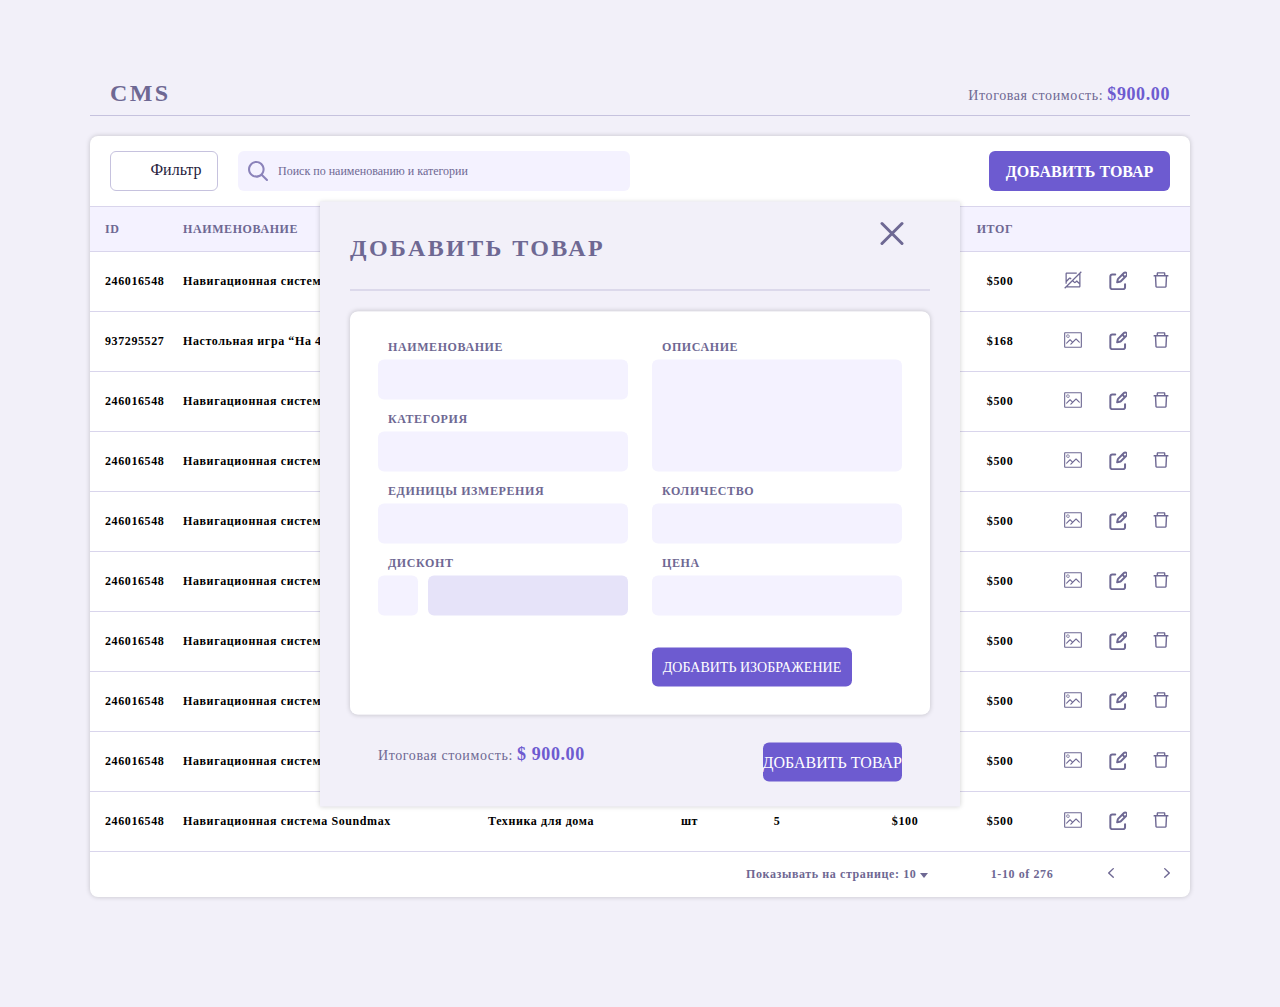
==== index.html @ 6a2715bd "crm" ====
<!DOCTYPE html>
<html lang="ru">
<head>
    <meta charset="UTF-8">
    <meta http-equiv="X-UA-Compatible" content="IE=edge">
    <meta name="viewport" content="width=device-width, initial-scale=1.0">
    <title>CMS</title>
    <link rel="stylesheet" href="css/normalize.css">
    <link rel="stylesheet" href="css/global.css">
    <link rel="stylesheet" href="css/table.css">
    <link rel="stylesheet" href="css/modal.css">
    <!-- <link rel="import" href="modal.html"> -->
</head>
<body>
    <div class="modal__container">
        <section class="modal overlay">
            <button class="modal__btn_close"> 
                <svg class="modal__close_svg" width="24" height="24" viewBox="0 0 24 24" fill="none" xmlns="http://www.w3.org/2000/svg">
                    <path class="modal__svg_path" d="M2 2L22 22" stroke="#6E6893" stroke-width="3" stroke-linecap="round"/>
                    <path class="modal__svg_path" d="M2 22L22 2" stroke="#6E6893" stroke-width="3" stroke-linecap="round"/>
                </svg>
            </button>
            <h1 class="modal__title">Добавить товар</h1>
            <hr class="modal__hr">
            <fieldset class="modal__fieldset">
                <form class="modal__form" action="https://jsonplaceholder.typicode.com/posts" method="post" id="modal__form">
                    <label class="modal__label modal__label_name" for="name">Наименование</label>
                    <input class="modal__input modal__input_name" type="text" name="name" id="name" required>
                    <label class="modal__label modal__label_category" for="category">Категория</label>
                    <input class="modal__input modal__input_category" type="text" name="category" id="category" required>
                    <label class="modal__label modal__label_units" for="units">Единицы измерения</label>
                    <input class="modal__input modal__input_units" type="text" name="units" id="units" required>
                    <label class="modal__label modal__label_discount" for="discount">Дисконт</label>
                    <input class="modal__input modal__checkbox modal__input_checkbox" type="checkbox" name="discount-checkbox" value="yes">
                    <input class="modal__input modal__input_discount" type="text" name="discount" id="discount">
                    <label class="modal__label modal__label_description" for="description">Описание</label>
                    <textarea class="modal__input modal__textarea modal__textarea_description" name="description" id="description" cols="30" rows="10" required></textarea>
                    <label class="modal__label modal__label_amount" for="amount">Количество</label>
                    <input class="modal__input modal__input_number modal__input_amount" type="number" name="amount" id="amount" required>
                    <label class="modal__label modal__label_price" for="price">Цена</label>
                    <input class="modal__input modal__input_number modal__input_price" type="number" name="price" id="price" required>
                    <button type="file" class="modal__btn modal__btn_img">Добавить изображение</button>
                </form>
            </fieldset>
            <div class="add__container">
                <p class="add__p">Итоговая стоимость: <span class="add__p_span">$&nbsp;900.00</span></p>
                <button form="modal__form" type="submit" class="modal__btn add__btn">Добавить товар</button>
            </div>
        </section>
    </div>
    <div class="table__container">
    <header class="header">
        <h1 class="header__title">CMS</h1>
        <p class="header__total">Итоговая стоимость: <span class="header__total-num">$900.00</span></p>
    </header>
    <hr class="hr">
    <div class="table__wrapper">
        <div class="table__setting">
            <button class="table__filter">
                <svg class="table__filter-img" width="20" height="20" viewBox="0 0 20 20" fill="none" xmlns="http://www.w3.org/2000/svg">
                    <path d="M12 12L20 4V0H0V4L8 12V20L12 16V12Z" fill="#8B83BA"/>
                </svg>                    
                Фильтр</button>
            <input class="table__search" type="text" placeholder="Поиск по наименованию и категории">
                <svg class="table__search-img" width="20" height="20" viewBox="0 0 20 20" fill="none" xmlns="http://www.w3.org/2000/svg">
                    <path d="M13.4097 14.8822C11.7399 16.1799 9.63851 16.7922 7.53338 16.5942C5.42824 16.3963 3.47766 15.403 2.07881 13.8166C0.679961 12.2303 -0.0619809 10.1701 0.00405863 8.05565C0.0700982 5.94118 0.939153 3.9314 2.43427 2.43552C3.92939 0.939633 5.93814 0.0701341 8.05152 0.00406071C10.1649 -0.0620127 12.224 0.680308 13.8096 2.07987C15.3951 3.47944 16.3879 5.43102 16.5857 7.53723C16.7836 9.64345 16.1717 11.7459 14.8745 13.4166L19.6936 18.2201C20.1016 18.6267 20.1022 19.2872 19.695 19.6946C19.2878 20.1021 18.6273 20.1017 18.2204 19.6939L13.4201 14.8822H13.4097ZM8.31916 14.5495C9.13773 14.5495 9.94829 14.3882 10.7045 14.0748C11.4608 13.7614 12.148 13.302 12.7268 12.7229C13.3056 12.1438 13.7647 11.4563 14.078 10.6996C14.3913 9.94298 14.5525 9.13201 14.5525 8.31302C14.5525 7.49403 14.3913 6.68306 14.078 5.92641C13.7647 5.16976 13.3056 4.48225 12.7268 3.90314C12.148 3.32402 11.4608 2.86465 10.7045 2.55123C9.94829 2.23782 9.13773 2.07651 8.31916 2.07651C6.66598 2.07651 5.08051 2.73356 3.91153 3.90314C2.74256 5.07271 2.08583 6.659 2.08583 8.31302C2.08583 9.96705 2.74256 11.5533 3.91153 12.7229C5.08051 13.8925 6.66598 14.5495 8.31916 14.5495Z" fill="#8B83BA"/>
                </svg>
            <button class="table__add">Добавить товар</button>
        </div>
        <div class="table__div">
        <table class="table">
            <thead class="table__head">
                <tr class="table__head-row">
                    <th class="table__head-column table__head-id">ID</th>
                    <th class="table__head-column table__head-name">Наименование</th>
                    <th class="table__head-column table__head-category">Категория</th>
                    <th class="table__head-column table__head-units">ед/изм</th>
                    <th class="table__head-column table__head-amount">количество</th>
                    <th class="table__head-column table__head-price">цена</th>
                    <th class="table__head-column table__head-total">ИТОГ</th>
                    <th class="table__head-column table__head-0" colspan="3"></th>
                </tr>
            </thead>
            <tbody class="table__body">
                <tr class="table__body-row">
                    <td class="table__body-column table__body-id">246016548</td>
                    <td class="table__body-column table__body-name">Навигационная система Soundmax</td>
                    <td class="table__body-column table__body-category">Техника для дома</td>
                    <td class="table__body-column table__body-units">шт</td>
                    <td class="table__body-column table__body-amount">5</td>
                    <td class="table__body-column table__body-price">$100</td>
                    <td class="table__body-column table__body-total">$500</td>
                    <td class="table__body-column table__body-img">
                        <button class="table__body_btn table__body_btn-img">
                            <svg class="body__btn-svg body__btn-svg_img btn-svg__img-close" width="20" height="20" viewBox="0 0 20 20" fill="none" xmlns="http://www.w3.org/2000/svg">
                                <path d="M18.75 2.13375L17.8663 1.25L1.25 17.8663L2.13375 18.75L3.38375 17.5H16.25C16.5814 17.4995 16.899 17.3676 17.1333 17.1333C17.3676 16.899 17.4995 16.5814 17.5 16.25V3.38375L18.75 2.13375ZM16.25 16.25H4.63375L9.50437 11.3794L10.9913 12.8663C11.2257 13.1006 11.5435 13.2322 11.875 13.2322C12.2065 13.2322 12.5243 13.1006 12.7587 12.8663L13.75 11.875L16.25 14.3731V16.25ZM16.25 12.605L14.6337 10.9888C14.3993 10.7544 14.0815 10.6228 13.75 10.6228C13.4185 10.6228 13.1007 10.7544 12.8663 10.9888L11.875 11.98L10.3894 10.4944L16.25 4.63375V12.605Z" fill="#6E6893"/>
                                <path d="M3.75 13.75V11.875L6.875 8.75187L7.73313 9.61062L8.61812 8.72563L7.75875 7.86625C7.52434 7.63191 7.20646 7.50027 6.875 7.50027C6.54354 7.50027 6.22566 7.63191 5.99125 7.86625L3.75 10.1075V3.75H13.75V2.5H3.75C3.41858 2.50033 3.10083 2.63213 2.86648 2.86648C2.63213 3.10083 2.50033 3.41858 2.5 3.75V13.75H3.75Z" fill="#6E6893"/>
                                </svg> 
                        </button>                       
                    </td>
                    <td class="table__body-column table__body-correct">
                        <button class="table__body_btn table__body_btn-correct">
                            <svg class="body__btn-svg body__btn-svg_correct" width="20" height="20" viewBox="0 0 20 20" fill="none" xmlns="http://www.w3.org/2000/svg">
                                <g clip-path="url(#clip0_3602_208)">
                                <path d="M15.5629 4.86078L17.6394 6.93629L15.5629 4.86078ZM16.8982 3.03233L11.2834 8.64709C10.9933 8.9368 10.7955 9.3059 10.7148 9.70789L10.1962 12.304L12.7923 11.7844C13.1942 11.704 13.5629 11.5069 13.8531 11.2167L19.4678 5.60196C19.6366 5.43324 19.7704 5.23293 19.8617 5.01248C19.953 4.79203 20 4.55576 20 4.31714C20 4.07853 19.953 3.84225 19.8617 3.6218C19.7704 3.40136 19.6366 3.20105 19.4678 3.03233C19.2991 2.8636 19.0988 2.72976 18.8784 2.63845C18.6579 2.54714 18.4216 2.50014 18.183 2.50014C17.9444 2.50014 17.7081 2.54714 17.4877 2.63845C17.2672 2.72976 17.0669 2.8636 16.8982 3.03233V3.03233Z" stroke="#6E6893" stroke-width="2" stroke-linecap="round" stroke-linejoin="round"/>
                                <path d="M18.0394 14.2648V17.206C18.0394 17.726 17.8328 18.2248 17.4651 18.5925C17.0973 18.9602 16.5986 19.1668 16.0786 19.1668H5.29415C4.77411 19.1668 4.27537 18.9602 3.90765 18.5925C3.53993 18.2248 3.33334 17.726 3.33334 17.206V6.42157C3.33334 5.90154 3.53993 5.4028 3.90765 5.03508C4.27537 4.66735 4.77411 4.46077 5.29415 4.46077H8.23535" stroke="#6E6893" stroke-width="2" stroke-linecap="round" stroke-linejoin="round"/>
                                </g>
                                <defs>
                                <clipPath id="clip0_3602_208">
                                <rect width="20" height="20" fill="white"/>
                                </clipPath>
                                </defs>
                                </svg>
                        </button>
                    </td>
                    <td class="table__body-column table__body-delete">
                        <button class="table__body_btn table__body_btn-delete">
                            <svg class="body__btn-svg body__btn-svg_delete" width="20" height="20" viewBox="0 0 20 20" fill="none" xmlns="http://www.w3.org/2000/svg">
                                <path d="M7.03125 3.59375H6.875C6.96094 3.59375 7.03125 3.52344 7.03125 3.4375V3.59375H12.9688V3.4375C12.9688 3.52344 13.0391 3.59375 13.125 3.59375H12.9688V5H14.375V3.4375C14.375 2.74805 13.8145 2.1875 13.125 2.1875H6.875C6.18555 2.1875 5.625 2.74805 5.625 3.4375V5H7.03125V3.59375ZM16.875 5H3.125C2.7793 5 2.5 5.2793 2.5 5.625V6.25C2.5 6.33594 2.57031 6.40625 2.65625 6.40625H3.83594L4.31836 16.6211C4.34961 17.2871 4.90039 17.8125 5.56641 17.8125H14.4336C15.1016 17.8125 15.6504 17.2891 15.6816 16.6211L16.1641 6.40625H17.3438C17.4297 6.40625 17.5 6.33594 17.5 6.25V5.625C17.5 5.2793 17.2207 5 16.875 5ZM14.2832 16.4062H5.7168L5.24414 6.40625H14.7559L14.2832 16.4062Z" fill="#6E6893"/>
                                </svg>
                        </button>        
                    </td>
                </tr>
                <tr class="table__body-row">
                    <td class="table__body-column table__body-id">937295527</td>
                    <td class="table__body-column table__body-name">Настольная игра “На 4-х ногах”</td>
                    <td class="table__body-column table__body-category">Настольные игры</td>
                    <td class="table__body-column table__body-units">шт</td>
                    <td class="table__body-column table__body-amount">12</td>
                    <td class="table__body-column table__body-price">$14</td>
                    <td class="table__body-column table__body-total">$168</td>
                    <td class="table__body-column table__body-img">
                        <button class="table__body_btn table__body_btn-img">
                            <svg class="body__btn-svg body__btn-svg_img btn-svg__img-open" width="20" height="20" viewBox="0 0 20 20" fill="none" xmlns="http://www.w3.org/2000/svg">
                                <path d="M17.7778 2.22223H2.22223C1.92754 2.22223 1.64493 2.33929 1.43655 2.54767C1.22818 2.75604 1.11111 3.03866 1.11111 3.33334V16.6667C1.11111 16.9614 1.22818 17.244 1.43655 17.4523C1.64493 17.6607 1.92754 17.7778 2.22223 17.7778H17.7778C18.0725 17.7778 18.3551 17.6607 18.5635 17.4523C18.7718 17.244 18.8889 16.9614 18.8889 16.6667V3.33334C18.8889 3.03866 18.7718 2.75604 18.5635 2.54767C18.3551 2.33929 18.0725 2.22223 17.7778 2.22223V2.22223ZM2.22223 16.6667V3.33334H17.7778V16.6667H2.22223Z" fill="#6E6893"/>
                                <path d="M4.95555 7.77778C5.28518 7.77778 5.60741 7.68003 5.8815 7.49689C6.15558 7.31376 6.3692 7.05346 6.49535 6.74892C6.62149 6.44437 6.6545 6.10926 6.59019 5.78596C6.52588 5.46266 6.36715 5.16569 6.13406 4.9326C5.90097 4.69951 5.604 4.54078 5.2807 4.47647C4.9574 4.41216 4.62228 4.44516 4.31774 4.57131C4.0132 4.69746 3.7529 4.91108 3.56976 5.18516C3.38663 5.45924 3.28888 5.78147 3.28888 6.11111C3.28888 6.55314 3.46447 6.97706 3.77703 7.28962C4.0896 7.60218 4.51352 7.77778 4.95555 7.77778V7.77778ZM4.95555 5.22222C5.13158 5.22112 5.30399 5.27232 5.45089 5.36932C5.5978 5.46632 5.71259 5.60476 5.78072 5.76708C5.84885 5.9294 5.86725 6.1083 5.83358 6.28109C5.79992 6.45389 5.7157 6.61279 5.59161 6.73766C5.46752 6.86253 5.30915 6.94774 5.13657 6.98249C4.96399 7.01724 4.78498 6.99997 4.62223 6.93285C4.45949 6.86574 4.32033 6.75182 4.22241 6.60552C4.12449 6.45923 4.07222 6.28715 4.07221 6.11111C4.07367 5.87729 4.1672 5.65345 4.33255 5.48811C4.49789 5.32277 4.72172 5.22923 4.95555 5.22778V5.22222Z" fill="#6E6893"/>
                                <path d="M12.6555 8.53889L9.65555 11.5389L7.43332 9.31666C7.32923 9.21319 7.18843 9.15511 7.04166 9.15511C6.89489 9.15511 6.75408 9.21319 6.64999 9.31666L3.28888 12.7222V14.2944L7.0611 10.5222L8.88888 12.3222L6.80555 14.4056H8.33332L13.0278 9.71111L16.6667 13.3333V11.7667L13.4389 8.53889C13.3348 8.43541 13.194 8.37733 13.0472 8.37733C12.9004 8.37733 12.7596 8.43541 12.6555 8.53889V8.53889Z" fill="#6E6893"/>
                            </svg>
                        </button>                       
                    </td>
                    <td class="table__body-column table__body-correct">
                        <button class="table__body_btn table__body_btn-correct">
                            <svg class="body__btn-svg body__btn-svg_correct" width="20" height="20" viewBox="0 0 20 20" fill="none" xmlns="http://www.w3.org/2000/svg">
                                <g clip-path="url(#clip0_3602_208)">
                                <path d="M15.5629 4.86078L17.6394 6.93629L15.5629 4.86078ZM16.8982 3.03233L11.2834 8.64709C10.9933 8.9368 10.7955 9.3059 10.7148 9.70789L10.1962 12.304L12.7923 11.7844C13.1942 11.704 13.5629 11.5069 13.8531 11.2167L19.4678 5.60196C19.6366 5.43324 19.7704 5.23293 19.8617 5.01248C19.953 4.79203 20 4.55576 20 4.31714C20 4.07853 19.953 3.84225 19.8617 3.6218C19.7704 3.40136 19.6366 3.20105 19.4678 3.03233C19.2991 2.8636 19.0988 2.72976 18.8784 2.63845C18.6579 2.54714 18.4216 2.50014 18.183 2.50014C17.9444 2.50014 17.7081 2.54714 17.4877 2.63845C17.2672 2.72976 17.0669 2.8636 16.8982 3.03233V3.03233Z" stroke="#6E6893" stroke-width="2" stroke-linecap="round" stroke-linejoin="round"/>
                                <path d="M18.0394 14.2648V17.206C18.0394 17.726 17.8328 18.2248 17.4651 18.5925C17.0973 18.9602 16.5986 19.1668 16.0786 19.1668H5.29415C4.77411 19.1668 4.27537 18.9602 3.90765 18.5925C3.53993 18.2248 3.33334 17.726 3.33334 17.206V6.42157C3.33334 5.90154 3.53993 5.4028 3.90765 5.03508C4.27537 4.66735 4.77411 4.46077 5.29415 4.46077H8.23535" stroke="#6E6893" stroke-width="2" stroke-linecap="round" stroke-linejoin="round"/>
                                </g>
                                <defs>
                                <clipPath id="clip0_3602_208">
                                <rect width="20" height="20" fill="white"/>
                                </clipPath>
                                </defs>
                                </svg>
                        </button>
                    </td>
                    <td class="table__body-column table__body-delete">
                        <button class="table__body_btn table__body_btn-delete">
                            <svg class="body__btn-svg body__btn-svg_delete" width="20" height="20" viewBox="0 0 20 20" fill="none" xmlns="http://www.w3.org/2000/svg">
                                <path d="M7.03125 3.59375H6.875C6.96094 3.59375 7.03125 3.52344 7.03125 3.4375V3.59375H12.9688V3.4375C12.9688 3.52344 13.0391 3.59375 13.125 3.59375H12.9688V5H14.375V3.4375C14.375 2.74805 13.8145 2.1875 13.125 2.1875H6.875C6.18555 2.1875 5.625 2.74805 5.625 3.4375V5H7.03125V3.59375ZM16.875 5H3.125C2.7793 5 2.5 5.2793 2.5 5.625V6.25C2.5 6.33594 2.57031 6.40625 2.65625 6.40625H3.83594L4.31836 16.6211C4.34961 17.2871 4.90039 17.8125 5.56641 17.8125H14.4336C15.1016 17.8125 15.6504 17.2891 15.6816 16.6211L16.1641 6.40625H17.3438C17.4297 6.40625 17.5 6.33594 17.5 6.25V5.625C17.5 5.2793 17.2207 5 16.875 5ZM14.2832 16.4062H5.7168L5.24414 6.40625H14.7559L14.2832 16.4062Z" fill="#6E6893"/>
                                </svg>
                        </button>        
                    </td>
                </tr>
                <tr class="table__body-row">
                    <td class="table__body-column table__body-id">246016548</td>
                    <td class="table__body-column table__body-name">Навигационная система Soundmax</td>
                    <td class="table__body-column table__body-category">Техника для дома</td>
                    <td class="table__body-column table__body-units">шт</td>
                    <td class="table__body-column table__body-amount">5</td>
                    <td class="table__body-column table__body-price">$100</td>
                    <td class="table__body-column table__body-total">$500</td>
                    <td class="table__body-column table__body-img">
                        <button class="table__body_btn table__body_btn-img">
                            <svg class="body__btn-svg body__btn-svg_img btn-svg__img-open" width="20" height="20" viewBox="0 0 20 20" fill="none" xmlns="http://www.w3.org/2000/svg">
                                <path d="M17.7778 2.22223H2.22223C1.92754 2.22223 1.64493 2.33929 1.43655 2.54767C1.22818 2.75604 1.11111 3.03866 1.11111 3.33334V16.6667C1.11111 16.9614 1.22818 17.244 1.43655 17.4523C1.64493 17.6607 1.92754 17.7778 2.22223 17.7778H17.7778C18.0725 17.7778 18.3551 17.6607 18.5635 17.4523C18.7718 17.244 18.8889 16.9614 18.8889 16.6667V3.33334C18.8889 3.03866 18.7718 2.75604 18.5635 2.54767C18.3551 2.33929 18.0725 2.22223 17.7778 2.22223V2.22223ZM2.22223 16.6667V3.33334H17.7778V16.6667H2.22223Z" fill="#6E6893"/>
                                <path d="M4.95555 7.77778C5.28518 7.77778 5.60741 7.68003 5.8815 7.49689C6.15558 7.31376 6.3692 7.05346 6.49535 6.74892C6.62149 6.44437 6.6545 6.10926 6.59019 5.78596C6.52588 5.46266 6.36715 5.16569 6.13406 4.9326C5.90097 4.69951 5.604 4.54078 5.2807 4.47647C4.9574 4.41216 4.62228 4.44516 4.31774 4.57131C4.0132 4.69746 3.7529 4.91108 3.56976 5.18516C3.38663 5.45924 3.28888 5.78147 3.28888 6.11111C3.28888 6.55314 3.46447 6.97706 3.77703 7.28962C4.0896 7.60218 4.51352 7.77778 4.95555 7.77778V7.77778ZM4.95555 5.22222C5.13158 5.22112 5.30399 5.27232 5.45089 5.36932C5.5978 5.46632 5.71259 5.60476 5.78072 5.76708C5.84885 5.9294 5.86725 6.1083 5.83358 6.28109C5.79992 6.45389 5.7157 6.61279 5.59161 6.73766C5.46752 6.86253 5.30915 6.94774 5.13657 6.98249C4.96399 7.01724 4.78498 6.99997 4.62223 6.93285C4.45949 6.86574 4.32033 6.75182 4.22241 6.60552C4.12449 6.45923 4.07222 6.28715 4.07221 6.11111C4.07367 5.87729 4.1672 5.65345 4.33255 5.48811C4.49789 5.32277 4.72172 5.22923 4.95555 5.22778V5.22222Z" fill="#6E6893"/>
                                <path d="M12.6555 8.53889L9.65555 11.5389L7.43332 9.31666C7.32923 9.21319 7.18843 9.15511 7.04166 9.15511C6.89489 9.15511 6.75408 9.21319 6.64999 9.31666L3.28888 12.7222V14.2944L7.0611 10.5222L8.88888 12.3222L6.80555 14.4056H8.33332L13.0278 9.71111L16.6667 13.3333V11.7667L13.4389 8.53889C13.3348 8.43541 13.194 8.37733 13.0472 8.37733C12.9004 8.37733 12.7596 8.43541 12.6555 8.53889V8.53889Z" fill="#6E6893"/>
                            </svg>
                        </button>                       
                    </td>
                    <td class="table__body-column table__body-correct">
                        <button class="table__body_btn table__body_btn-correct">
                            <svg class="body__btn-svg body__btn-svg_correct" width="20" height="20" viewBox="0 0 20 20" fill="none" xmlns="http://www.w3.org/2000/svg">
                                <g clip-path="url(#clip0_3602_208)">
                                <path d="M15.5629 4.86078L17.6394 6.93629L15.5629 4.86078ZM16.8982 3.03233L11.2834 8.64709C10.9933 8.9368 10.7955 9.3059 10.7148 9.70789L10.1962 12.304L12.7923 11.7844C13.1942 11.704 13.5629 11.5069 13.8531 11.2167L19.4678 5.60196C19.6366 5.43324 19.7704 5.23293 19.8617 5.01248C19.953 4.79203 20 4.55576 20 4.31714C20 4.07853 19.953 3.84225 19.8617 3.6218C19.7704 3.40136 19.6366 3.20105 19.4678 3.03233C19.2991 2.8636 19.0988 2.72976 18.8784 2.63845C18.6579 2.54714 18.4216 2.50014 18.183 2.50014C17.9444 2.50014 17.7081 2.54714 17.4877 2.63845C17.2672 2.72976 17.0669 2.8636 16.8982 3.03233V3.03233Z" stroke="#6E6893" stroke-width="2" stroke-linecap="round" stroke-linejoin="round"/>
                                <path d="M18.0394 14.2648V17.206C18.0394 17.726 17.8328 18.2248 17.4651 18.5925C17.0973 18.9602 16.5986 19.1668 16.0786 19.1668H5.29415C4.77411 19.1668 4.27537 18.9602 3.90765 18.5925C3.53993 18.2248 3.33334 17.726 3.33334 17.206V6.42157C3.33334 5.90154 3.53993 5.4028 3.90765 5.03508C4.27537 4.66735 4.77411 4.46077 5.29415 4.46077H8.23535" stroke="#6E6893" stroke-width="2" stroke-linecap="round" stroke-linejoin="round"/>
                                </g>
                                <defs>
                                <clipPath id="clip0_3602_208">
                                <rect width="20" height="20" fill="white"/>
                                </clipPath>
                                </defs>
                                </svg>
                        </button>
                    </td>
                    <td class="table__body-column table__body-delete">
                        <button class="table__body_btn table__body_btn-delete">
                            <svg class="body__btn-svg body__btn-svg_delete" width="20" height="20" viewBox="0 0 20 20" fill="none" xmlns="http://www.w3.org/2000/svg">
                                <path d="M7.03125 3.59375H6.875C6.96094 3.59375 7.03125 3.52344 7.03125 3.4375V3.59375H12.9688V3.4375C12.9688 3.52344 13.0391 3.59375 13.125 3.59375H12.9688V5H14.375V3.4375C14.375 2.74805 13.8145 2.1875 13.125 2.1875H6.875C6.18555 2.1875 5.625 2.74805 5.625 3.4375V5H7.03125V3.59375ZM16.875 5H3.125C2.7793 5 2.5 5.2793 2.5 5.625V6.25C2.5 6.33594 2.57031 6.40625 2.65625 6.40625H3.83594L4.31836 16.6211C4.34961 17.2871 4.90039 17.8125 5.56641 17.8125H14.4336C15.1016 17.8125 15.6504 17.2891 15.6816 16.6211L16.1641 6.40625H17.3438C17.4297 6.40625 17.5 6.33594 17.5 6.25V5.625C17.5 5.2793 17.2207 5 16.875 5ZM14.2832 16.4062H5.7168L5.24414 6.40625H14.7559L14.2832 16.4062Z" fill="#6E6893"/>
                                </svg>
                        </button>        
                    </td>
                </tr>
                <tr class="table__body-row">
                    <td class="table__body-column table__body-id">246016548</td>
                    <td class="table__body-column table__body-name">Навигационная система Soundmax</td>
                    <td class="table__body-column table__body-category">Техника для дома</td>
                    <td class="table__body-column table__body-units">шт</td>
                    <td class="table__body-column table__body-amount">5</td>
                    <td class="table__body-column table__body-price">$100</td>
                    <td class="table__body-column table__body-total">$500</td>
                    <td class="table__body-column table__body-img">
                        <button class="table__body_btn table__body_btn-img">
                            <svg class="body__btn-svg body__btn-svg_img btn-svg__img-open" width="20" height="20" viewBox="0 0 20 20" fill="none" xmlns="http://www.w3.org/2000/svg">
                                <path d="M17.7778 2.22223H2.22223C1.92754 2.22223 1.64493 2.33929 1.43655 2.54767C1.22818 2.75604 1.11111 3.03866 1.11111 3.33334V16.6667C1.11111 16.9614 1.22818 17.244 1.43655 17.4523C1.64493 17.6607 1.92754 17.7778 2.22223 17.7778H17.7778C18.0725 17.7778 18.3551 17.6607 18.5635 17.4523C18.7718 17.244 18.8889 16.9614 18.8889 16.6667V3.33334C18.8889 3.03866 18.7718 2.75604 18.5635 2.54767C18.3551 2.33929 18.0725 2.22223 17.7778 2.22223V2.22223ZM2.22223 16.6667V3.33334H17.7778V16.6667H2.22223Z" fill="#6E6893"/>
                                <path d="M4.95555 7.77778C5.28518 7.77778 5.60741 7.68003 5.8815 7.49689C6.15558 7.31376 6.3692 7.05346 6.49535 6.74892C6.62149 6.44437 6.6545 6.10926 6.59019 5.78596C6.52588 5.46266 6.36715 5.16569 6.13406 4.9326C5.90097 4.69951 5.604 4.54078 5.2807 4.47647C4.9574 4.41216 4.62228 4.44516 4.31774 4.57131C4.0132 4.69746 3.7529 4.91108 3.56976 5.18516C3.38663 5.45924 3.28888 5.78147 3.28888 6.11111C3.28888 6.55314 3.46447 6.97706 3.77703 7.28962C4.0896 7.60218 4.51352 7.77778 4.95555 7.77778V7.77778ZM4.95555 5.22222C5.13158 5.22112 5.30399 5.27232 5.45089 5.36932C5.5978 5.46632 5.71259 5.60476 5.78072 5.76708C5.84885 5.9294 5.86725 6.1083 5.83358 6.28109C5.79992 6.45389 5.7157 6.61279 5.59161 6.73766C5.46752 6.86253 5.30915 6.94774 5.13657 6.98249C4.96399 7.01724 4.78498 6.99997 4.62223 6.93285C4.45949 6.86574 4.32033 6.75182 4.22241 6.60552C4.12449 6.45923 4.07222 6.28715 4.07221 6.11111C4.07367 5.87729 4.1672 5.65345 4.33255 5.48811C4.49789 5.32277 4.72172 5.22923 4.95555 5.22778V5.22222Z" fill="#6E6893"/>
                                <path d="M12.6555 8.53889L9.65555 11.5389L7.43332 9.31666C7.32923 9.21319 7.18843 9.15511 7.04166 9.15511C6.89489 9.15511 6.75408 9.21319 6.64999 9.31666L3.28888 12.7222V14.2944L7.0611 10.5222L8.88888 12.3222L6.80555 14.4056H8.33332L13.0278 9.71111L16.6667 13.3333V11.7667L13.4389 8.53889C13.3348 8.43541 13.194 8.37733 13.0472 8.37733C12.9004 8.37733 12.7596 8.43541 12.6555 8.53889V8.53889Z" fill="#6E6893"/>
                            </svg>
                        </button>                       
                    </td>
                    <td class="table__body-column table__body-correct">
                        <button class="table__body_btn table__body_btn-correct">
                            <svg class="body__btn-svg body__btn-svg_correct" width="20" height="20" viewBox="0 0 20 20" fill="none" xmlns="http://www.w3.org/2000/svg">
                                <g clip-path="url(#clip0_3602_208)">
                                <path d="M15.5629 4.86078L17.6394 6.93629L15.5629 4.86078ZM16.8982 3.03233L11.2834 8.64709C10.9933 8.9368 10.7955 9.3059 10.7148 9.70789L10.1962 12.304L12.7923 11.7844C13.1942 11.704 13.5629 11.5069 13.8531 11.2167L19.4678 5.60196C19.6366 5.43324 19.7704 5.23293 19.8617 5.01248C19.953 4.79203 20 4.55576 20 4.31714C20 4.07853 19.953 3.84225 19.8617 3.6218C19.7704 3.40136 19.6366 3.20105 19.4678 3.03233C19.2991 2.8636 19.0988 2.72976 18.8784 2.63845C18.6579 2.54714 18.4216 2.50014 18.183 2.50014C17.9444 2.50014 17.7081 2.54714 17.4877 2.63845C17.2672 2.72976 17.0669 2.8636 16.8982 3.03233V3.03233Z" stroke="#6E6893" stroke-width="2" stroke-linecap="round" stroke-linejoin="round"/>
                                <path d="M18.0394 14.2648V17.206C18.0394 17.726 17.8328 18.2248 17.4651 18.5925C17.0973 18.9602 16.5986 19.1668 16.0786 19.1668H5.29415C4.77411 19.1668 4.27537 18.9602 3.90765 18.5925C3.53993 18.2248 3.33334 17.726 3.33334 17.206V6.42157C3.33334 5.90154 3.53993 5.4028 3.90765 5.03508C4.27537 4.66735 4.77411 4.46077 5.29415 4.46077H8.23535" stroke="#6E6893" stroke-width="2" stroke-linecap="round" stroke-linejoin="round"/>
                                </g>
                                <defs>
                                <clipPath id="clip0_3602_208">
                                <rect width="20" height="20" fill="white"/>
                                </clipPath>
                                </defs>
                                </svg>
                        </button>
                    </td>
                    <td class="table__body-column table__body-delete">
                        <button class="table__body_btn table__body_btn-delete">
                            <svg class="body__btn-svg body__btn-svg_delete" width="20" height="20" viewBox="0 0 20 20" fill="none" xmlns="http://www.w3.org/2000/svg">
                                <path d="M7.03125 3.59375H6.875C6.96094 3.59375 7.03125 3.52344 7.03125 3.4375V3.59375H12.9688V3.4375C12.9688 3.52344 13.0391 3.59375 13.125 3.59375H12.9688V5H14.375V3.4375C14.375 2.74805 13.8145 2.1875 13.125 2.1875H6.875C6.18555 2.1875 5.625 2.74805 5.625 3.4375V5H7.03125V3.59375ZM16.875 5H3.125C2.7793 5 2.5 5.2793 2.5 5.625V6.25C2.5 6.33594 2.57031 6.40625 2.65625 6.40625H3.83594L4.31836 16.6211C4.34961 17.2871 4.90039 17.8125 5.56641 17.8125H14.4336C15.1016 17.8125 15.6504 17.2891 15.6816 16.6211L16.1641 6.40625H17.3438C17.4297 6.40625 17.5 6.33594 17.5 6.25V5.625C17.5 5.2793 17.2207 5 16.875 5ZM14.2832 16.4062H5.7168L5.24414 6.40625H14.7559L14.2832 16.4062Z" fill="#6E6893"/>
                                </svg>
                        </button>        
                    </td>
                </tr>
                <tr class="table__body-row">
                    <td class="table__body-column table__body-id">246016548</td>
                    <td class="table__body-column table__body-name">Навигационная система Soundmax</td>
                    <td class="table__body-column table__body-category">Техника для дома</td>
                    <td class="table__body-column table__body-units">шт</td>
                    <td class="table__body-column table__body-amount">5</td>
                    <td class="table__body-column table__body-price">$100</td>
                    <td class="table__body-column table__body-total">$500</td>
                    <td class="table__body-column table__body-img">
                        <button class="table__body_btn table__body_btn-img">
                            <svg class="body__btn-svg body__btn-svg_img btn-svg__img-open" width="20" height="20" viewBox="0 0 20 20" fill="none" xmlns="http://www.w3.org/2000/svg">
                                <path d="M17.7778 2.22223H2.22223C1.92754 2.22223 1.64493 2.33929 1.43655 2.54767C1.22818 2.75604 1.11111 3.03866 1.11111 3.33334V16.6667C1.11111 16.9614 1.22818 17.244 1.43655 17.4523C1.64493 17.6607 1.92754 17.7778 2.22223 17.7778H17.7778C18.0725 17.7778 18.3551 17.6607 18.5635 17.4523C18.7718 17.244 18.8889 16.9614 18.8889 16.6667V3.33334C18.8889 3.03866 18.7718 2.75604 18.5635 2.54767C18.3551 2.33929 18.0725 2.22223 17.7778 2.22223V2.22223ZM2.22223 16.6667V3.33334H17.7778V16.6667H2.22223Z" fill="#6E6893"/>
                                <path d="M4.95555 7.77778C5.28518 7.77778 5.60741 7.68003 5.8815 7.49689C6.15558 7.31376 6.3692 7.05346 6.49535 6.74892C6.62149 6.44437 6.6545 6.10926 6.59019 5.78596C6.52588 5.46266 6.36715 5.16569 6.13406 4.9326C5.90097 4.69951 5.604 4.54078 5.2807 4.47647C4.9574 4.41216 4.62228 4.44516 4.31774 4.57131C4.0132 4.69746 3.7529 4.91108 3.56976 5.18516C3.38663 5.45924 3.28888 5.78147 3.28888 6.11111C3.28888 6.55314 3.46447 6.97706 3.77703 7.28962C4.0896 7.60218 4.51352 7.77778 4.95555 7.77778V7.77778ZM4.95555 5.22222C5.13158 5.22112 5.30399 5.27232 5.45089 5.36932C5.5978 5.46632 5.71259 5.60476 5.78072 5.76708C5.84885 5.9294 5.86725 6.1083 5.83358 6.28109C5.79992 6.45389 5.7157 6.61279 5.59161 6.73766C5.46752 6.86253 5.30915 6.94774 5.13657 6.98249C4.96399 7.01724 4.78498 6.99997 4.62223 6.93285C4.45949 6.86574 4.32033 6.75182 4.22241 6.60552C4.12449 6.45923 4.07222 6.28715 4.07221 6.11111C4.07367 5.87729 4.1672 5.65345 4.33255 5.48811C4.49789 5.32277 4.72172 5.22923 4.95555 5.22778V5.22222Z" fill="#6E6893"/>
                                <path d="M12.6555 8.53889L9.65555 11.5389L7.43332 9.31666C7.32923 9.21319 7.18843 9.15511 7.04166 9.15511C6.89489 9.15511 6.75408 9.21319 6.64999 9.31666L3.28888 12.7222V14.2944L7.0611 10.5222L8.88888 12.3222L6.80555 14.4056H8.33332L13.0278 9.71111L16.6667 13.3333V11.7667L13.4389 8.53889C13.3348 8.43541 13.194 8.37733 13.0472 8.37733C12.9004 8.37733 12.7596 8.43541 12.6555 8.53889V8.53889Z" fill="#6E6893"/>
                            </svg>
                        </button>                       
                    </td>
                    <td class="table__body-column table__body-correct">
                        <button class="table__body_btn table__body_btn-correct">
                            <svg class="body__btn-svg body__btn-svg_correct" width="20" height="20" viewBox="0 0 20 20" fill="none" xmlns="http://www.w3.org/2000/svg">
                                <g clip-path="url(#clip0_3602_208)">
                                <path d="M15.5629 4.86078L17.6394 6.93629L15.5629 4.86078ZM16.8982 3.03233L11.2834 8.64709C10.9933 8.9368 10.7955 9.3059 10.7148 9.70789L10.1962 12.304L12.7923 11.7844C13.1942 11.704 13.5629 11.5069 13.8531 11.2167L19.4678 5.60196C19.6366 5.43324 19.7704 5.23293 19.8617 5.01248C19.953 4.79203 20 4.55576 20 4.31714C20 4.07853 19.953 3.84225 19.8617 3.6218C19.7704 3.40136 19.6366 3.20105 19.4678 3.03233C19.2991 2.8636 19.0988 2.72976 18.8784 2.63845C18.6579 2.54714 18.4216 2.50014 18.183 2.50014C17.9444 2.50014 17.7081 2.54714 17.4877 2.63845C17.2672 2.72976 17.0669 2.8636 16.8982 3.03233V3.03233Z" stroke="#6E6893" stroke-width="2" stroke-linecap="round" stroke-linejoin="round"/>
                                <path d="M18.0394 14.2648V17.206C18.0394 17.726 17.8328 18.2248 17.4651 18.5925C17.0973 18.9602 16.5986 19.1668 16.0786 19.1668H5.29415C4.77411 19.1668 4.27537 18.9602 3.90765 18.5925C3.53993 18.2248 3.33334 17.726 3.33334 17.206V6.42157C3.33334 5.90154 3.53993 5.4028 3.90765 5.03508C4.27537 4.66735 4.77411 4.46077 5.29415 4.46077H8.23535" stroke="#6E6893" stroke-width="2" stroke-linecap="round" stroke-linejoin="round"/>
                                </g>
                                <defs>
                                <clipPath id="clip0_3602_208">
                                <rect width="20" height="20" fill="white"/>
                                </clipPath>
                                </defs>
                                </svg>
                        </button>
                    </td>
                    <td class="table__body-column table__body-delete">
                        <button class="table__body_btn table__body_btn-delete">
                            <svg class="body__btn-svg body__btn-svg_delete" width="20" height="20" viewBox="0 0 20 20" fill="none" xmlns="http://www.w3.org/2000/svg">
                                <path d="M7.03125 3.59375H6.875C6.96094 3.59375 7.03125 3.52344 7.03125 3.4375V3.59375H12.9688V3.4375C12.9688 3.52344 13.0391 3.59375 13.125 3.59375H12.9688V5H14.375V3.4375C14.375 2.74805 13.8145 2.1875 13.125 2.1875H6.875C6.18555 2.1875 5.625 2.74805 5.625 3.4375V5H7.03125V3.59375ZM16.875 5H3.125C2.7793 5 2.5 5.2793 2.5 5.625V6.25C2.5 6.33594 2.57031 6.40625 2.65625 6.40625H3.83594L4.31836 16.6211C4.34961 17.2871 4.90039 17.8125 5.56641 17.8125H14.4336C15.1016 17.8125 15.6504 17.2891 15.6816 16.6211L16.1641 6.40625H17.3438C17.4297 6.40625 17.5 6.33594 17.5 6.25V5.625C17.5 5.2793 17.2207 5 16.875 5ZM14.2832 16.4062H5.7168L5.24414 6.40625H14.7559L14.2832 16.4062Z" fill="#6E6893"/>
                                </svg>
                        </button>        
                    </td>
                </tr>
                <tr class="table__body-row">
                    <td class="table__body-column table__body-id">246016548</td>
                    <td class="table__body-column table__body-name">Навигационная система Soundmax</td>
                    <td class="table__body-column table__body-category">Техника для дома</td>
                    <td class="table__body-column table__body-units">шт</td>
                    <td class="table__body-column table__body-amount">5</td>
                    <td class="table__body-column table__body-price">$100</td>
                    <td class="table__body-column table__body-total">$500</td>
                    <td class="table__body-column table__body-img">
                        <button class="table__body_btn table__body_btn-img">
                            <svg class="body__btn-svg body__btn-svg_img btn-svg__img-open" width="20" height="20" viewBox="0 0 20 20" fill="none" xmlns="http://www.w3.org/2000/svg">
                                <path d="M17.7778 2.22223H2.22223C1.92754 2.22223 1.64493 2.33929 1.43655 2.54767C1.22818 2.75604 1.11111 3.03866 1.11111 3.33334V16.6667C1.11111 16.9614 1.22818 17.244 1.43655 17.4523C1.64493 17.6607 1.92754 17.7778 2.22223 17.7778H17.7778C18.0725 17.7778 18.3551 17.6607 18.5635 17.4523C18.7718 17.244 18.8889 16.9614 18.8889 16.6667V3.33334C18.8889 3.03866 18.7718 2.75604 18.5635 2.54767C18.3551 2.33929 18.0725 2.22223 17.7778 2.22223V2.22223ZM2.22223 16.6667V3.33334H17.7778V16.6667H2.22223Z" fill="#6E6893"/>
                                <path d="M4.95555 7.77778C5.28518 7.77778 5.60741 7.68003 5.8815 7.49689C6.15558 7.31376 6.3692 7.05346 6.49535 6.74892C6.62149 6.44437 6.6545 6.10926 6.59019 5.78596C6.52588 5.46266 6.36715 5.16569 6.13406 4.9326C5.90097 4.69951 5.604 4.54078 5.2807 4.47647C4.9574 4.41216 4.62228 4.44516 4.31774 4.57131C4.0132 4.69746 3.7529 4.91108 3.56976 5.18516C3.38663 5.45924 3.28888 5.78147 3.28888 6.11111C3.28888 6.55314 3.46447 6.97706 3.77703 7.28962C4.0896 7.60218 4.51352 7.77778 4.95555 7.77778V7.77778ZM4.95555 5.22222C5.13158 5.22112 5.30399 5.27232 5.45089 5.36932C5.5978 5.46632 5.71259 5.60476 5.78072 5.76708C5.84885 5.9294 5.86725 6.1083 5.83358 6.28109C5.79992 6.45389 5.7157 6.61279 5.59161 6.73766C5.46752 6.86253 5.30915 6.94774 5.13657 6.98249C4.96399 7.01724 4.78498 6.99997 4.62223 6.93285C4.45949 6.86574 4.32033 6.75182 4.22241 6.60552C4.12449 6.45923 4.07222 6.28715 4.07221 6.11111C4.07367 5.87729 4.1672 5.65345 4.33255 5.48811C4.49789 5.32277 4.72172 5.22923 4.95555 5.22778V5.22222Z" fill="#6E6893"/>
                                <path d="M12.6555 8.53889L9.65555 11.5389L7.43332 9.31666C7.32923 9.21319 7.18843 9.15511 7.04166 9.15511C6.89489 9.15511 6.75408 9.21319 6.64999 9.31666L3.28888 12.7222V14.2944L7.0611 10.5222L8.88888 12.3222L6.80555 14.4056H8.33332L13.0278 9.71111L16.6667 13.3333V11.7667L13.4389 8.53889C13.3348 8.43541 13.194 8.37733 13.0472 8.37733C12.9004 8.37733 12.7596 8.43541 12.6555 8.53889V8.53889Z" fill="#6E6893"/>
                            </svg>
                        </button>                       
                    </td>
                    <td class="table__body-column table__body-correct">
                        <button class="table__body_btn table__body_btn-correct">
                            <svg class="body__btn-svg body__btn-svg_correct" width="20" height="20" viewBox="0 0 20 20" fill="none" xmlns="http://www.w3.org/2000/svg">
                                <g clip-path="url(#clip0_3602_208)">
                                <path d="M15.5629 4.86078L17.6394 6.93629L15.5629 4.86078ZM16.8982 3.03233L11.2834 8.64709C10.9933 8.9368 10.7955 9.3059 10.7148 9.70789L10.1962 12.304L12.7923 11.7844C13.1942 11.704 13.5629 11.5069 13.8531 11.2167L19.4678 5.60196C19.6366 5.43324 19.7704 5.23293 19.8617 5.01248C19.953 4.79203 20 4.55576 20 4.31714C20 4.07853 19.953 3.84225 19.8617 3.6218C19.7704 3.40136 19.6366 3.20105 19.4678 3.03233C19.2991 2.8636 19.0988 2.72976 18.8784 2.63845C18.6579 2.54714 18.4216 2.50014 18.183 2.50014C17.9444 2.50014 17.7081 2.54714 17.4877 2.63845C17.2672 2.72976 17.0669 2.8636 16.8982 3.03233V3.03233Z" stroke="#6E6893" stroke-width="2" stroke-linecap="round" stroke-linejoin="round"/>
                                <path d="M18.0394 14.2648V17.206C18.0394 17.726 17.8328 18.2248 17.4651 18.5925C17.0973 18.9602 16.5986 19.1668 16.0786 19.1668H5.29415C4.77411 19.1668 4.27537 18.9602 3.90765 18.5925C3.53993 18.2248 3.33334 17.726 3.33334 17.206V6.42157C3.33334 5.90154 3.53993 5.4028 3.90765 5.03508C4.27537 4.66735 4.77411 4.46077 5.29415 4.46077H8.23535" stroke="#6E6893" stroke-width="2" stroke-linecap="round" stroke-linejoin="round"/>
                                </g>
                                <defs>
                                <clipPath id="clip0_3602_208">
                                <rect width="20" height="20" fill="white"/>
                                </clipPath>
                                </defs>
                                </svg>
                        </button>
                    </td>
                    <td class="table__body-column table__body-delete">
                        <button class="table__body_btn table__body_btn-delete">
                            <svg class="body__btn-svg body__btn-svg_delete" width="20" height="20" viewBox="0 0 20 20" fill="none" xmlns="http://www.w3.org/2000/svg">
                                <path d="M7.03125 3.59375H6.875C6.96094 3.59375 7.03125 3.52344 7.03125 3.4375V3.59375H12.9688V3.4375C12.9688 3.52344 13.0391 3.59375 13.125 3.59375H12.9688V5H14.375V3.4375C14.375 2.74805 13.8145 2.1875 13.125 2.1875H6.875C6.18555 2.1875 5.625 2.74805 5.625 3.4375V5H7.03125V3.59375ZM16.875 5H3.125C2.7793 5 2.5 5.2793 2.5 5.625V6.25C2.5 6.33594 2.57031 6.40625 2.65625 6.40625H3.83594L4.31836 16.6211C4.34961 17.2871 4.90039 17.8125 5.56641 17.8125H14.4336C15.1016 17.8125 15.6504 17.2891 15.6816 16.6211L16.1641 6.40625H17.3438C17.4297 6.40625 17.5 6.33594 17.5 6.25V5.625C17.5 5.2793 17.2207 5 16.875 5ZM14.2832 16.4062H5.7168L5.24414 6.40625H14.7559L14.2832 16.4062Z" fill="#6E6893"/>
                                </svg>
                        </button>        
                    </td>
                </tr>
                <tr class="table__body-row">
                    <td class="table__body-column table__body-id">246016548</td>
                    <td class="table__body-column table__body-name">Навигационная система Soundmax</td>
                    <td class="table__body-column table__body-category">Техника для дома</td>
                    <td class="table__body-column table__body-units">шт</td>
                    <td class="table__body-column table__body-amount">5</td>
                    <td class="table__body-column table__body-price">$100</td>
                    <td class="table__body-column table__body-total">$500</td>
                    <td class="table__body-column table__body-img">
                        <button class="table__body_btn table__body_btn-img">
                            <svg class="body__btn-svg body__btn-svg_img btn-svg__img-open" width="20" height="20" viewBox="0 0 20 20" fill="none" xmlns="http://www.w3.org/2000/svg">
                                <path d="M17.7778 2.22223H2.22223C1.92754 2.22223 1.64493 2.33929 1.43655 2.54767C1.22818 2.75604 1.11111 3.03866 1.11111 3.33334V16.6667C1.11111 16.9614 1.22818 17.244 1.43655 17.4523C1.64493 17.6607 1.92754 17.7778 2.22223 17.7778H17.7778C18.0725 17.7778 18.3551 17.6607 18.5635 17.4523C18.7718 17.244 18.8889 16.9614 18.8889 16.6667V3.33334C18.8889 3.03866 18.7718 2.75604 18.5635 2.54767C18.3551 2.33929 18.0725 2.22223 17.7778 2.22223V2.22223ZM2.22223 16.6667V3.33334H17.7778V16.6667H2.22223Z" fill="#6E6893"/>
                                <path d="M4.95555 7.77778C5.28518 7.77778 5.60741 7.68003 5.8815 7.49689C6.15558 7.31376 6.3692 7.05346 6.49535 6.74892C6.62149 6.44437 6.6545 6.10926 6.59019 5.78596C6.52588 5.46266 6.36715 5.16569 6.13406 4.9326C5.90097 4.69951 5.604 4.54078 5.2807 4.47647C4.9574 4.41216 4.62228 4.44516 4.31774 4.57131C4.0132 4.69746 3.7529 4.91108 3.56976 5.18516C3.38663 5.45924 3.28888 5.78147 3.28888 6.11111C3.28888 6.55314 3.46447 6.97706 3.77703 7.28962C4.0896 7.60218 4.51352 7.77778 4.95555 7.77778V7.77778ZM4.95555 5.22222C5.13158 5.22112 5.30399 5.27232 5.45089 5.36932C5.5978 5.46632 5.71259 5.60476 5.78072 5.76708C5.84885 5.9294 5.86725 6.1083 5.83358 6.28109C5.79992 6.45389 5.7157 6.61279 5.59161 6.73766C5.46752 6.86253 5.30915 6.94774 5.13657 6.98249C4.96399 7.01724 4.78498 6.99997 4.62223 6.93285C4.45949 6.86574 4.32033 6.75182 4.22241 6.60552C4.12449 6.45923 4.07222 6.28715 4.07221 6.11111C4.07367 5.87729 4.1672 5.65345 4.33255 5.48811C4.49789 5.32277 4.72172 5.22923 4.95555 5.22778V5.22222Z" fill="#6E6893"/>
                                <path d="M12.6555 8.53889L9.65555 11.5389L7.43332 9.31666C7.32923 9.21319 7.18843 9.15511 7.04166 9.15511C6.89489 9.15511 6.75408 9.21319 6.64999 9.31666L3.28888 12.7222V14.2944L7.0611 10.5222L8.88888 12.3222L6.80555 14.4056H8.33332L13.0278 9.71111L16.6667 13.3333V11.7667L13.4389 8.53889C13.3348 8.43541 13.194 8.37733 13.0472 8.37733C12.9004 8.37733 12.7596 8.43541 12.6555 8.53889V8.53889Z" fill="#6E6893"/>
                            </svg>
                        </button>                       
                    </td>
                    <td class="table__body-column table__body-correct">
                        <button class="table__body_btn table__body_btn-correct">
                            <svg class="body__btn-svg body__btn-svg_correct" width="20" height="20" viewBox="0 0 20 20" fill="none" xmlns="http://www.w3.org/2000/svg">
                                <g clip-path="url(#clip0_3602_208)">
                                <path d="M15.5629 4.86078L17.6394 6.93629L15.5629 4.86078ZM16.8982 3.03233L11.2834 8.64709C10.9933 8.9368 10.7955 9.3059 10.7148 9.70789L10.1962 12.304L12.7923 11.7844C13.1942 11.704 13.5629 11.5069 13.8531 11.2167L19.4678 5.60196C19.6366 5.43324 19.7704 5.23293 19.8617 5.01248C19.953 4.79203 20 4.55576 20 4.31714C20 4.07853 19.953 3.84225 19.8617 3.6218C19.7704 3.40136 19.6366 3.20105 19.4678 3.03233C19.2991 2.8636 19.0988 2.72976 18.8784 2.63845C18.6579 2.54714 18.4216 2.50014 18.183 2.50014C17.9444 2.50014 17.7081 2.54714 17.4877 2.63845C17.2672 2.72976 17.0669 2.8636 16.8982 3.03233V3.03233Z" stroke="#6E6893" stroke-width="2" stroke-linecap="round" stroke-linejoin="round"/>
                                <path d="M18.0394 14.2648V17.206C18.0394 17.726 17.8328 18.2248 17.4651 18.5925C17.0973 18.9602 16.5986 19.1668 16.0786 19.1668H5.29415C4.77411 19.1668 4.27537 18.9602 3.90765 18.5925C3.53993 18.2248 3.33334 17.726 3.33334 17.206V6.42157C3.33334 5.90154 3.53993 5.4028 3.90765 5.03508C4.27537 4.66735 4.77411 4.46077 5.29415 4.46077H8.23535" stroke="#6E6893" stroke-width="2" stroke-linecap="round" stroke-linejoin="round"/>
                                </g>
                                <defs>
                                <clipPath id="clip0_3602_208">
                                <rect width="20" height="20" fill="white"/>
                                </clipPath>
                                </defs>
                                </svg>
                        </button>
                    </td>
                    <td class="table__body-column table__body-delete">
                        <button class="table__body_btn table__body_btn-delete">
                            <svg class="body__btn-svg body__btn-svg_delete" width="20" height="20" viewBox="0 0 20 20" fill="none" xmlns="http://www.w3.org/2000/svg">
                                <path d="M7.03125 3.59375H6.875C6.96094 3.59375 7.03125 3.52344 7.03125 3.4375V3.59375H12.9688V3.4375C12.9688 3.52344 13.0391 3.59375 13.125 3.59375H12.9688V5H14.375V3.4375C14.375 2.74805 13.8145 2.1875 13.125 2.1875H6.875C6.18555 2.1875 5.625 2.74805 5.625 3.4375V5H7.03125V3.59375ZM16.875 5H3.125C2.7793 5 2.5 5.2793 2.5 5.625V6.25C2.5 6.33594 2.57031 6.40625 2.65625 6.40625H3.83594L4.31836 16.6211C4.34961 17.2871 4.90039 17.8125 5.56641 17.8125H14.4336C15.1016 17.8125 15.6504 17.2891 15.6816 16.6211L16.1641 6.40625H17.3438C17.4297 6.40625 17.5 6.33594 17.5 6.25V5.625C17.5 5.2793 17.2207 5 16.875 5ZM14.2832 16.4062H5.7168L5.24414 6.40625H14.7559L14.2832 16.4062Z" fill="#6E6893"/>
                                </svg>
                        </button>        
                    </td>
                </tr>
                <tr class="table__body-row">
                    <td class="table__body-column table__body-id">246016548</td>
                    <td class="table__body-column table__body-name">Навигационная система Soundmax</td>
                    <td class="table__body-column table__body-category">Техника для дома</td>
                    <td class="table__body-column table__body-units">шт</td>
                    <td class="table__body-column table__body-amount">5</td>
                    <td class="table__body-column table__body-price">$100</td>
                    <td class="table__body-column table__body-total">$500</td>
                    <td class="table__body-column table__body-img">
                        <button class="table__body_btn table__body_btn-img">
                            <svg class="body__btn-svg body__btn-svg_img btn-svg__img-open" width="20" height="20" viewBox="0 0 20 20" fill="none" xmlns="http://www.w3.org/2000/svg">
                                <path d="M17.7778 2.22223H2.22223C1.92754 2.22223 1.64493 2.33929 1.43655 2.54767C1.22818 2.75604 1.11111 3.03866 1.11111 3.33334V16.6667C1.11111 16.9614 1.22818 17.244 1.43655 17.4523C1.64493 17.6607 1.92754 17.7778 2.22223 17.7778H17.7778C18.0725 17.7778 18.3551 17.6607 18.5635 17.4523C18.7718 17.244 18.8889 16.9614 18.8889 16.6667V3.33334C18.8889 3.03866 18.7718 2.75604 18.5635 2.54767C18.3551 2.33929 18.0725 2.22223 17.7778 2.22223V2.22223ZM2.22223 16.6667V3.33334H17.7778V16.6667H2.22223Z" fill="#6E6893"/>
                                <path d="M4.95555 7.77778C5.28518 7.77778 5.60741 7.68003 5.8815 7.49689C6.15558 7.31376 6.3692 7.05346 6.49535 6.74892C6.62149 6.44437 6.6545 6.10926 6.59019 5.78596C6.52588 5.46266 6.36715 5.16569 6.13406 4.9326C5.90097 4.69951 5.604 4.54078 5.2807 4.47647C4.9574 4.41216 4.62228 4.44516 4.31774 4.57131C4.0132 4.69746 3.7529 4.91108 3.56976 5.18516C3.38663 5.45924 3.28888 5.78147 3.28888 6.11111C3.28888 6.55314 3.46447 6.97706 3.77703 7.28962C4.0896 7.60218 4.51352 7.77778 4.95555 7.77778V7.77778ZM4.95555 5.22222C5.13158 5.22112 5.30399 5.27232 5.45089 5.36932C5.5978 5.46632 5.71259 5.60476 5.78072 5.76708C5.84885 5.9294 5.86725 6.1083 5.83358 6.28109C5.79992 6.45389 5.7157 6.61279 5.59161 6.73766C5.46752 6.86253 5.30915 6.94774 5.13657 6.98249C4.96399 7.01724 4.78498 6.99997 4.62223 6.93285C4.45949 6.86574 4.32033 6.75182 4.22241 6.60552C4.12449 6.45923 4.07222 6.28715 4.07221 6.11111C4.07367 5.87729 4.1672 5.65345 4.33255 5.48811C4.49789 5.32277 4.72172 5.22923 4.95555 5.22778V5.22222Z" fill="#6E6893"/>
                                <path d="M12.6555 8.53889L9.65555 11.5389L7.43332 9.31666C7.32923 9.21319 7.18843 9.15511 7.04166 9.15511C6.89489 9.15511 6.75408 9.21319 6.64999 9.31666L3.28888 12.7222V14.2944L7.0611 10.5222L8.88888 12.3222L6.80555 14.4056H8.33332L13.0278 9.71111L16.6667 13.3333V11.7667L13.4389 8.53889C13.3348 8.43541 13.194 8.37733 13.0472 8.37733C12.9004 8.37733 12.7596 8.43541 12.6555 8.53889V8.53889Z" fill="#6E6893"/>
                            </svg>
                        </button>                       
                    </td>
                    <td class="table__body-column table__body-correct">
                        <button class="table__body_btn table__body_btn-correct">
                            <svg class="body__btn-svg body__btn-svg_correct" width="20" height="20" viewBox="0 0 20 20" fill="none" xmlns="http://www.w3.org/2000/svg">
                                <g clip-path="url(#clip0_3602_208)">
                                <path d="M15.5629 4.86078L17.6394 6.93629L15.5629 4.86078ZM16.8982 3.03233L11.2834 8.64709C10.9933 8.9368 10.7955 9.3059 10.7148 9.70789L10.1962 12.304L12.7923 11.7844C13.1942 11.704 13.5629 11.5069 13.8531 11.2167L19.4678 5.60196C19.6366 5.43324 19.7704 5.23293 19.8617 5.01248C19.953 4.79203 20 4.55576 20 4.31714C20 4.07853 19.953 3.84225 19.8617 3.6218C19.7704 3.40136 19.6366 3.20105 19.4678 3.03233C19.2991 2.8636 19.0988 2.72976 18.8784 2.63845C18.6579 2.54714 18.4216 2.50014 18.183 2.50014C17.9444 2.50014 17.7081 2.54714 17.4877 2.63845C17.2672 2.72976 17.0669 2.8636 16.8982 3.03233V3.03233Z" stroke="#6E6893" stroke-width="2" stroke-linecap="round" stroke-linejoin="round"/>
                                <path d="M18.0394 14.2648V17.206C18.0394 17.726 17.8328 18.2248 17.4651 18.5925C17.0973 18.9602 16.5986 19.1668 16.0786 19.1668H5.29415C4.77411 19.1668 4.27537 18.9602 3.90765 18.5925C3.53993 18.2248 3.33334 17.726 3.33334 17.206V6.42157C3.33334 5.90154 3.53993 5.4028 3.90765 5.03508C4.27537 4.66735 4.77411 4.46077 5.29415 4.46077H8.23535" stroke="#6E6893" stroke-width="2" stroke-linecap="round" stroke-linejoin="round"/>
                                </g>
                                <defs>
                                <clipPath id="clip0_3602_208">
                                <rect width="20" height="20" fill="white"/>
                                </clipPath>
                                </defs>
                                </svg>
                        </button>
                    </td>
                    <td class="table__body-column table__body-delete">
                        <button class="table__body_btn table__body_btn-delete">
                            <svg class="body__btn-svg body__btn-svg_delete" width="20" height="20" viewBox="0 0 20 20" fill="none" xmlns="http://www.w3.org/2000/svg">
                                <path d="M7.03125 3.59375H6.875C6.96094 3.59375 7.03125 3.52344 7.03125 3.4375V3.59375H12.9688V3.4375C12.9688 3.52344 13.0391 3.59375 13.125 3.59375H12.9688V5H14.375V3.4375C14.375 2.74805 13.8145 2.1875 13.125 2.1875H6.875C6.18555 2.1875 5.625 2.74805 5.625 3.4375V5H7.03125V3.59375ZM16.875 5H3.125C2.7793 5 2.5 5.2793 2.5 5.625V6.25C2.5 6.33594 2.57031 6.40625 2.65625 6.40625H3.83594L4.31836 16.6211C4.34961 17.2871 4.90039 17.8125 5.56641 17.8125H14.4336C15.1016 17.8125 15.6504 17.2891 15.6816 16.6211L16.1641 6.40625H17.3438C17.4297 6.40625 17.5 6.33594 17.5 6.25V5.625C17.5 5.2793 17.2207 5 16.875 5ZM14.2832 16.4062H5.7168L5.24414 6.40625H14.7559L14.2832 16.4062Z" fill="#6E6893"/>
                                </svg>
                        </button>        
                    </td>
                </tr>
                <tr class="table__body-row">
                    <td class="table__body-column table__body-id">246016548</td>
                    <td class="table__body-column table__body-name">Навигационная система Soundmax</td>
                    <td class="table__body-column table__body-category">Техника для дома</td>
                    <td class="table__body-column table__body-units">шт</td>
                    <td class="table__body-column table__body-amount">5</td>
                    <td class="table__body-column table__body-price">$100</td>
                    <td class="table__body-column table__body-total">$500</td>
                    <td class="table__body-column table__body-img">
                        <button class="table__body_btn table__body_btn-img">
                            <svg class="body__btn-svg body__btn-svg_img btn-svg__img-open" width="20" height="20" viewBox="0 0 20 20" fill="none" xmlns="http://www.w3.org/2000/svg">
                                <path d="M17.7778 2.22223H2.22223C1.92754 2.22223 1.64493 2.33929 1.43655 2.54767C1.22818 2.75604 1.11111 3.03866 1.11111 3.33334V16.6667C1.11111 16.9614 1.22818 17.244 1.43655 17.4523C1.64493 17.6607 1.92754 17.7778 2.22223 17.7778H17.7778C18.0725 17.7778 18.3551 17.6607 18.5635 17.4523C18.7718 17.244 18.8889 16.9614 18.8889 16.6667V3.33334C18.8889 3.03866 18.7718 2.75604 18.5635 2.54767C18.3551 2.33929 18.0725 2.22223 17.7778 2.22223V2.22223ZM2.22223 16.6667V3.33334H17.7778V16.6667H2.22223Z" fill="#6E6893"/>
                                <path d="M4.95555 7.77778C5.28518 7.77778 5.60741 7.68003 5.8815 7.49689C6.15558 7.31376 6.3692 7.05346 6.49535 6.74892C6.62149 6.44437 6.6545 6.10926 6.59019 5.78596C6.52588 5.46266 6.36715 5.16569 6.13406 4.9326C5.90097 4.69951 5.604 4.54078 5.2807 4.47647C4.9574 4.41216 4.62228 4.44516 4.31774 4.57131C4.0132 4.69746 3.7529 4.91108 3.56976 5.18516C3.38663 5.45924 3.28888 5.78147 3.28888 6.11111C3.28888 6.55314 3.46447 6.97706 3.77703 7.28962C4.0896 7.60218 4.51352 7.77778 4.95555 7.77778V7.77778ZM4.95555 5.22222C5.13158 5.22112 5.30399 5.27232 5.45089 5.36932C5.5978 5.46632 5.71259 5.60476 5.78072 5.76708C5.84885 5.9294 5.86725 6.1083 5.83358 6.28109C5.79992 6.45389 5.7157 6.61279 5.59161 6.73766C5.46752 6.86253 5.30915 6.94774 5.13657 6.98249C4.96399 7.01724 4.78498 6.99997 4.62223 6.93285C4.45949 6.86574 4.32033 6.75182 4.22241 6.60552C4.12449 6.45923 4.07222 6.28715 4.07221 6.11111C4.07367 5.87729 4.1672 5.65345 4.33255 5.48811C4.49789 5.32277 4.72172 5.22923 4.95555 5.22778V5.22222Z" fill="#6E6893"/>
                                <path d="M12.6555 8.53889L9.65555 11.5389L7.43332 9.31666C7.32923 9.21319 7.18843 9.15511 7.04166 9.15511C6.89489 9.15511 6.75408 9.21319 6.64999 9.31666L3.28888 12.7222V14.2944L7.0611 10.5222L8.88888 12.3222L6.80555 14.4056H8.33332L13.0278 9.71111L16.6667 13.3333V11.7667L13.4389 8.53889C13.3348 8.43541 13.194 8.37733 13.0472 8.37733C12.9004 8.37733 12.7596 8.43541 12.6555 8.53889V8.53889Z" fill="#6E6893"/>
                            </svg>
                        </button>                       
                    </td>
                    <td class="table__body-column table__body-correct">
                        <button class="table__body_btn table__body_btn-correct">
                            <svg class="body__btn-svg body__btn-svg_correct" width="20" height="20" viewBox="0 0 20 20" fill="none" xmlns="http://www.w3.org/2000/svg">
                                <g clip-path="url(#clip0_3602_208)">
                                <path d="M15.5629 4.86078L17.6394 6.93629L15.5629 4.86078ZM16.8982 3.03233L11.2834 8.64709C10.9933 8.9368 10.7955 9.3059 10.7148 9.70789L10.1962 12.304L12.7923 11.7844C13.1942 11.704 13.5629 11.5069 13.8531 11.2167L19.4678 5.60196C19.6366 5.43324 19.7704 5.23293 19.8617 5.01248C19.953 4.79203 20 4.55576 20 4.31714C20 4.07853 19.953 3.84225 19.8617 3.6218C19.7704 3.40136 19.6366 3.20105 19.4678 3.03233C19.2991 2.8636 19.0988 2.72976 18.8784 2.63845C18.6579 2.54714 18.4216 2.50014 18.183 2.50014C17.9444 2.50014 17.7081 2.54714 17.4877 2.63845C17.2672 2.72976 17.0669 2.8636 16.8982 3.03233V3.03233Z" stroke="#6E6893" stroke-width="2" stroke-linecap="round" stroke-linejoin="round"/>
                                <path d="M18.0394 14.2648V17.206C18.0394 17.726 17.8328 18.2248 17.4651 18.5925C17.0973 18.9602 16.5986 19.1668 16.0786 19.1668H5.29415C4.77411 19.1668 4.27537 18.9602 3.90765 18.5925C3.53993 18.2248 3.33334 17.726 3.33334 17.206V6.42157C3.33334 5.90154 3.53993 5.4028 3.90765 5.03508C4.27537 4.66735 4.77411 4.46077 5.29415 4.46077H8.23535" stroke="#6E6893" stroke-width="2" stroke-linecap="round" stroke-linejoin="round"/>
                                </g>
                                <defs>
                                <clipPath id="clip0_3602_208">
                                <rect width="20" height="20" fill="white"/>
                                </clipPath>
                                </defs>
                                </svg>
                        </button>
                    </td>
                    <td class="table__body-column table__body-delete">
                        <button class="table__body_btn table__body_btn-delete">
                            <svg class="body__btn-svg body__btn-svg_delete" width="20" height="20" viewBox="0 0 20 20" fill="none" xmlns="http://www.w3.org/2000/svg">
                                <path d="M7.03125 3.59375H6.875C6.96094 3.59375 7.03125 3.52344 7.03125 3.4375V3.59375H12.9688V3.4375C12.9688 3.52344 13.0391 3.59375 13.125 3.59375H12.9688V5H14.375V3.4375C14.375 2.74805 13.8145 2.1875 13.125 2.1875H6.875C6.18555 2.1875 5.625 2.74805 5.625 3.4375V5H7.03125V3.59375ZM16.875 5H3.125C2.7793 5 2.5 5.2793 2.5 5.625V6.25C2.5 6.33594 2.57031 6.40625 2.65625 6.40625H3.83594L4.31836 16.6211C4.34961 17.2871 4.90039 17.8125 5.56641 17.8125H14.4336C15.1016 17.8125 15.6504 17.2891 15.6816 16.6211L16.1641 6.40625H17.3438C17.4297 6.40625 17.5 6.33594 17.5 6.25V5.625C17.5 5.2793 17.2207 5 16.875 5ZM14.2832 16.4062H5.7168L5.24414 6.40625H14.7559L14.2832 16.4062Z" fill="#6E6893"/>
                                </svg>
                        </button>        
                    </td>
                </tr>
                <tr class="table__body-row">
                    <td class="table__body-column table__body-id">246016548</td>
                    <td class="table__body-column table__body-name">Навигационная система Soundmax</td>
                    <td class="table__body-column table__body-category">Техника для дома</td>
                    <td class="table__body-column table__body-units">шт</td>
                    <td class="table__body-column table__body-amount">5</td>
                    <td class="table__body-column table__body-price">$100</td>
                    <td class="table__body-column table__body-total">$500</td>
                    <td class="table__body-column table__body-img">
                        <button class="table__body_btn table__body_btn-img">
                            <svg class="body__btn-svg body__btn-svg_img btn-svg__img-open" width="20" height="20" viewBox="0 0 20 20" fill="none" xmlns="http://www.w3.org/2000/svg">
                                <path d="M17.7778 2.22223H2.22223C1.92754 2.22223 1.64493 2.33929 1.43655 2.54767C1.22818 2.75604 1.11111 3.03866 1.11111 3.33334V16.6667C1.11111 16.9614 1.22818 17.244 1.43655 17.4523C1.64493 17.6607 1.92754 17.7778 2.22223 17.7778H17.7778C18.0725 17.7778 18.3551 17.6607 18.5635 17.4523C18.7718 17.244 18.8889 16.9614 18.8889 16.6667V3.33334C18.8889 3.03866 18.7718 2.75604 18.5635 2.54767C18.3551 2.33929 18.0725 2.22223 17.7778 2.22223V2.22223ZM2.22223 16.6667V3.33334H17.7778V16.6667H2.22223Z" fill="#6E6893"/>
                                <path d="M4.95555 7.77778C5.28518 7.77778 5.60741 7.68003 5.8815 7.49689C6.15558 7.31376 6.3692 7.05346 6.49535 6.74892C6.62149 6.44437 6.6545 6.10926 6.59019 5.78596C6.52588 5.46266 6.36715 5.16569 6.13406 4.9326C5.90097 4.69951 5.604 4.54078 5.2807 4.47647C4.9574 4.41216 4.62228 4.44516 4.31774 4.57131C4.0132 4.69746 3.7529 4.91108 3.56976 5.18516C3.38663 5.45924 3.28888 5.78147 3.28888 6.11111C3.28888 6.55314 3.46447 6.97706 3.77703 7.28962C4.0896 7.60218 4.51352 7.77778 4.95555 7.77778V7.77778ZM4.95555 5.22222C5.13158 5.22112 5.30399 5.27232 5.45089 5.36932C5.5978 5.46632 5.71259 5.60476 5.78072 5.76708C5.84885 5.9294 5.86725 6.1083 5.83358 6.28109C5.79992 6.45389 5.7157 6.61279 5.59161 6.73766C5.46752 6.86253 5.30915 6.94774 5.13657 6.98249C4.96399 7.01724 4.78498 6.99997 4.62223 6.93285C4.45949 6.86574 4.32033 6.75182 4.22241 6.60552C4.12449 6.45923 4.07222 6.28715 4.07221 6.11111C4.07367 5.87729 4.1672 5.65345 4.33255 5.48811C4.49789 5.32277 4.72172 5.22923 4.95555 5.22778V5.22222Z" fill="#6E6893"/>
                                <path d="M12.6555 8.53889L9.65555 11.5389L7.43332 9.31666C7.32923 9.21319 7.18843 9.15511 7.04166 9.15511C6.89489 9.15511 6.75408 9.21319 6.64999 9.31666L3.28888 12.7222V14.2944L7.0611 10.5222L8.88888 12.3222L6.80555 14.4056H8.33332L13.0278 9.71111L16.6667 13.3333V11.7667L13.4389 8.53889C13.3348 8.43541 13.194 8.37733 13.0472 8.37733C12.9004 8.37733 12.7596 8.43541 12.6555 8.53889V8.53889Z" fill="#6E6893"/>
                            </svg>
                        </button>                       
                    </td>
                    <td class="table__body-column table__body-correct">
                        <button class="table__body_btn table__body_btn-correct">
                            <svg class="body__btn-svg body__btn-svg_correct" width="20" height="20" viewBox="0 0 20 20" fill="none" xmlns="http://www.w3.org/2000/svg">
                                <g clip-path="url(#clip0_3602_208)">
                                <path d="M15.5629 4.86078L17.6394 6.93629L15.5629 4.86078ZM16.8982 3.03233L11.2834 8.64709C10.9933 8.9368 10.7955 9.3059 10.7148 9.70789L10.1962 12.304L12.7923 11.7844C13.1942 11.704 13.5629 11.5069 13.8531 11.2167L19.4678 5.60196C19.6366 5.43324 19.7704 5.23293 19.8617 5.01248C19.953 4.79203 20 4.55576 20 4.31714C20 4.07853 19.953 3.84225 19.8617 3.6218C19.7704 3.40136 19.6366 3.20105 19.4678 3.03233C19.2991 2.8636 19.0988 2.72976 18.8784 2.63845C18.6579 2.54714 18.4216 2.50014 18.183 2.50014C17.9444 2.50014 17.7081 2.54714 17.4877 2.63845C17.2672 2.72976 17.0669 2.8636 16.8982 3.03233V3.03233Z" stroke="#6E6893" stroke-width="2" stroke-linecap="round" stroke-linejoin="round"/>
                                <path d="M18.0394 14.2648V17.206C18.0394 17.726 17.8328 18.2248 17.4651 18.5925C17.0973 18.9602 16.5986 19.1668 16.0786 19.1668H5.29415C4.77411 19.1668 4.27537 18.9602 3.90765 18.5925C3.53993 18.2248 3.33334 17.726 3.33334 17.206V6.42157C3.33334 5.90154 3.53993 5.4028 3.90765 5.03508C4.27537 4.66735 4.77411 4.46077 5.29415 4.46077H8.23535" stroke="#6E6893" stroke-width="2" stroke-linecap="round" stroke-linejoin="round"/>
                                </g>
                                <defs>
                                <clipPath id="clip0_3602_208">
                                <rect width="20" height="20" fill="white"/>
                                </clipPath>
                                </defs>
                                </svg>
                        </button>
                    </td>
                    <td class="table__body-column table__body-delete">
                        <button class="table__body_btn table__body_btn-delete">
                            <svg class="body__btn-svg body__btn-svg_delete" width="20" height="20" viewBox="0 0 20 20" fill="none" xmlns="http://www.w3.org/2000/svg">
                                <path d="M7.03125 3.59375H6.875C6.96094 3.59375 7.03125 3.52344 7.03125 3.4375V3.59375H12.9688V3.4375C12.9688 3.52344 13.0391 3.59375 13.125 3.59375H12.9688V5H14.375V3.4375C14.375 2.74805 13.8145 2.1875 13.125 2.1875H6.875C6.18555 2.1875 5.625 2.74805 5.625 3.4375V5H7.03125V3.59375ZM16.875 5H3.125C2.7793 5 2.5 5.2793 2.5 5.625V6.25C2.5 6.33594 2.57031 6.40625 2.65625 6.40625H3.83594L4.31836 16.6211C4.34961 17.2871 4.90039 17.8125 5.56641 17.8125H14.4336C15.1016 17.8125 15.6504 17.2891 15.6816 16.6211L16.1641 6.40625H17.3438C17.4297 6.40625 17.5 6.33594 17.5 6.25V5.625C17.5 5.2793 17.2207 5 16.875 5ZM14.2832 16.4062H5.7168L5.24414 6.40625H14.7559L14.2832 16.4062Z" fill="#6E6893"/>
                                </svg>
                        </button>        
                    </td>
                </tr>
            </tbody>
            
        </table>
    </div>
        <footer class="footer">
            <div class="footer-row">
                <p class="footer_number-of-goods">Показывать на странице: 10
                    <button class="footer__number-of-goods_btn">
                        <svg class="number-of-goods__btn-img" width="8" height="5" viewBox="0 0 8 5" fill="none" xmlns="http://www.w3.org/2000/svg">
                            <path d="M4 5L0 0H8L4 5Z" fill="#6E6893"/>
                        </svg>                    
                    </button>
                </p>
                <p class="footer-num">1-10 of 276</p>
                    <button class="footer-slider__left-btn">
                        <svg class="left__btn-img" width="6" height="10" viewBox="0 0 6 10" fill="none" xmlns="http://www.w3.org/2000/svg">
                            <path d="M5.79971 1.10636C6.42812 0.51287 5.43313 -0.426818 4.80472 0.216126L0.196378 4.51891C-0.0654595 4.7662 -0.0654595 5.21131 0.196378 5.4586L4.80472 9.81084C5.43313 10.4043 6.42812 9.46464 5.79971 8.87115L1.71504 5.01348L5.79971 1.10636Z" fill="#6E6893"/>
                        </svg>                    
                    </button>
                    <button class="footer-slider__right-btn">
                        <svg class="right__btn-img" width="6" height="10" viewBox="0 0 6 10" fill="none" xmlns="http://www.w3.org/2000/svg">
                            <path d="M0.200293 1.10636C-0.428118 0.51287 0.566865 -0.426818 1.19528 0.216126L5.80362 4.51891C6.06546 4.7662 6.06546 5.21131 5.80362 5.4586L1.19528 9.81084C0.566865 10.4043 -0.428118 9.46464 0.200293 8.87115L4.28496 5.01348L0.200293 1.10636Z" fill="#6E6893"/>
                            </svg>
                    </button>
            </div>
        </footer>
    </div>
    </div>
</body>
</html>
---- css/global.css ----
html {
    position: relative;
    box-sizing: border-box;
    font-family: 'Inter';
    font-style: normal;
    font-weight: 600;
    font-size: 12px;
    line-height: 15px;
    letter-spacing: 0.05em;
  }
  
  *,
  *::before,
  *::after {
    box-sizing: inherit;
  }
  
  body {
    min-width: 320px;
    min-height: 100vh;
  }  
  
  button {
    padding: 0;
    cursor: pointer;
    border: none;
    background-color: transparent;
  }
  
  a {
    text-decoration: none;
    color: inherit;
  }
  
  ul {
    list-style: none;
    padding: 0;
    margin: 0;
  }
  
  h1,
  h2,
  h3,
  p,
  figure,
  fieldset {
    margin: 0;
  }
  
  iframe {
    border: none;
  }
  
  .visually-hidden {
    position: fixed;
    transform: scale(0);
  }
---- css/table.css ----
body {
    max-width: 1360px;
    padding: 79px 30px 110px 30px;
    background: #F2F0F9;
    margin: 0 auto;
}

.header {
    max-width: 1060px;
    margin: 0 auto;
    display: flex;
    justify-content: space-between;
    align-items: center;
    padding-bottom: 7px;
    color: #6E6893;
}

.header__title {
    font-weight: 700;
    font-size: 24px;
    line-height: 29px;
    letter-spacing: 0.1em;
    text-transform: uppercase;
}

.header__total {
    font-weight: 500;
    font-size: 14px;
    line-height: 17px;
}

.header__total-num {
    font-weight: 700;
    font-size: 18px;
    line-height: 22px;
    color: #6D5BD0;
}

.hr {
    border: 0;
    margin: 0;
    max-width: 1100px;
    height: 1px;
    background: #C6C2DE;
    margin: 0 auto 20px auto;
}

.table__wrapper {
    max-width: 1100px;
    margin: 0 auto;
    background: #FFFFFF;
    box-shadow: 0px 0px 5px rgba(0, 0, 0, 0.2);
    border-radius: 8px;
    padding: 15px 0 0 0;
}

.table__setting {
    display: grid;
    grid-template: 40px/20px 10px 20px 10px 68px 20px 10px 20px minmax(120px, 362px) 1fr 181px 20px;
    max-width: 1100px;
    margin-bottom: 15px;
}

.table__filter {
    grid-area: 1/2/2/3;
    width: 108px;
    height: 40px;
    border: 1px solid #C6C2DE;
    border-radius: 6px;
    font-weight: 400;
    font-size: 16px;
    line-height: 19px;
    color: #25213B;
}

.table__filter:hover {
    background-color: #d7d2f6;
}

.table__filter:active,
.table__filter:focus {
    border: 1px solid #7632a6;
}

.table__filter-img {
    grid-area: 1/3/2/4;
    position: relative;
    width: 20px;
    height: 20px;
    left: -5px;
    vertical-align: middle;
    opacity: 0;
}

.table__search {
    grid-area: 1/7/2/10;
    width: 392px;
    height: 40px;
    background: #F4F2FF;
    border-radius: 6px;
    border: 0;
    padding-left: 40px;
    outline: none;
}

.table__search:active,
.table__search:focus {
        border: 1px solid #7632a6;
}

.table__search::placeholder {
    font-weight: 400;
    font-size: 12px;
    line-height: 15px;
    color: #6E6893;
}

.table__search-img {
    grid-area: 1/8/2/9;
    align-self: center;
    width: 20px;
    height: 20px;
}

.table__add {
    grid-area: 1/11/2/12;
    font-weight: 600;
    font-size: 16px;
    line-height: 19px;
    text-transform: uppercase;
    color: #FFFFFF;
    background-color: #6D5BD0;
    border-radius: 6px;
}

.table__add:hover {
    background-color: #7561f6;
}

.table__add:focus {
    border: 1px solid #7632a6;
}

.table__add:active {
    border: 2px solid #fefefe;
}

.table {
    width: 100%;
    margin: 0 auto;
    border-collapse: collapse;
    background: #F4F2FF;
}

.table__div {
    overflow-x: auto;
}

.table__head {
    background: #F4F2FF;
    border-top: 1px solid #D9D5EC;
    border-bottom: 1px solid #D9D5EC;
}

.table__head-row {
    height: 45px;
    background: #F4F2FF;
    font-weight: 600;
    font-size: 12px;
    line-height: 15px;
    letter-spacing: 0.05em;
    text-transform: uppercase;
    color: #6E6893;
}

.table__head-column {
    padding: 0 15px 0 0;
}

.table__head-column:first-child {
    padding: 0 15px;
}

.table__head-id,
.table__body-id {
    width: 93px;
    text-align: left;
}

.table__head-name,
.table__body-name{
    width: 305px;
    text-align: left;
}

.table__head-category,
.table__body-category {
    width: 175px;
    text-align: left;
}

.table__head-units,
.table__body-units {
    width: 68px;
    text-align: center;
}

.table__head-amount,
.table__body-amount {
    width: 106px;
    text-align: center;
}

.table__head-price,
.table__body-price {
    width: 95px;
    text-align: right;
}
.table__body-column {
    height: 60px;
    border-bottom: 1px solid #D9D5EC;
    padding: 0 15px 0 0;
}

.table__body-column:first-child {
    padding: 0 15px;
}

.table__head-total,
.table__body-total {
    width: 130px;
    text-align: right;
    padding-right: 50px;
}

.table__body {
    background-color: #FFFFFF;
}

.table__body-img {
    padding-right: 20px;
}

.table__body-correct {
    padding-right: 20px;
}

.footer {
    height: 45px;
    color: #6E6893;
}

.body__btn-svg:hover,
.footer-slider__left-btn:hover,
.footer-slider__right-btn:hover,
.footer__number-of-goods_btn:hover {
    transform: scale(1.5);
}

.footer-row {
    display: grid;
    grid-template: 45px/1fr 185px 5px 8px 50px 72px 50px 6px 50px 6px 20px;
    align-items: center;
    justify-items: center;
}

.footer_number-of-goods {
    grid-area: 1/2/2/5;
}

.footer-num {
    grid-area: 1/6/2/7;
}

.footer-slider__left-btn {
    grid-area: 1/8/2/9;
}

.footer-slider__right-btn {
    grid-area: 1/10/2/11;
}


@media (max-width: 820px) {
    body {
        padding: 50px 30px 90px 30px;
    }
    
    .header__title {
        font-size: 22px;
    }
    
    .header__total-num {
        font-size: 16px;
    }
    
    .hr {
        margin: 0 auto 10px auto;
    }
    
    .table__setting {
        grid-template: 40px/20px 10px 20px 10px 68px 20px 10px 20px 120px 1fr 181px 20px;
    }
    
    .table__search {
        width: 260px;
    }
}


@media (max-width: 680px) {
    body {
        padding: 50px 30px 60px 30px;
    }
    
    .header__title {
        font-size: 20px;
    }
    
    .table__setting {
        grid-template: 40px 40px/20px 10px 20px 10px 68px 20px 10px 20px 1fr 20px;
        row-gap: 7px;
    }
    
    .table__filter {
        grid-area: 2/2/3/3;
    }
    
    .table__filter-img {
        grid-area: 2/3/3/4;
    }
    
    .table__search {
        grid-area: 2/7/3/10;
        max-width: 445px;
        width: 100%;
    }
    
    .table__search-img {
        grid-area: 2/8/3/9;
    }
    
    .table__add {
        grid-area: 1/-3/2/-2;
        width: 181px;
        justify-self: end;
        font-size: 14px;
        line-height: 17px;
    }
}



@media (max-width: 525px) {
    body {
        padding: 30px;
    }

    .header__title {
        font-size: 18px;
    }
    
    .header__total {
        font-size: 12px;
        line-height: 15px;
    }
    
    .header__total-num {
        font-size: 14px;
        line-height: 20px;
    }
    
    .table__setting {
        grid-template: 30px 30px/20px 10px 20px 10px 68px 10px 10px 20px 1fr 20px;
    }
    
    .table__filter {
        height: 30px;
        font-size: 14px;
        line-height: 17px;
    }
    
    .table__filter-img {
        width: 15px;
        height: 15px;
    }
    
    .table__search {
        height: 30px;
        padding-left: 30px;
    }
    
    .table__search::placeholder {
        font-size: 10px;
        line-height: 12px;
    }
    
    .table__search-img {
        width: 15px;
        height: 15px;
    }
    
    .footer-row {
        grid-template: 45px/1fr 185px 5px 8px 20px 72px 20px 6px 20px 6px 20px;
    }
}


@media (max-width: 430px) {
    body {
        padding: 20px;
    }

    .table__setting {
        grid-template: 30px 30px/20px 10px 20px 10px 68px 10px 10px 20px 1fr 20px;
    }
    
    .table__filter {
        grid-area: 1/2/2/3;
    }
    
    .table__filter-img {
        grid-area: 1/3/2/4;
    }
    
    .table__search {
        grid-area: 2/2/3/10;
        padding-left: 30px;
    }
    
    .table__search-img {
        grid-area: 2/3/3/9;
    }
    
    .table__add {
        grid-area: 1/-5/2/-2;
        width: 131px;
        font-size: 12px;
        line-height: 15px;
    }
    
    
    .footer {
        height: 50px;
    }
    
    .footer-row {
        grid-template: 20px 20px/1fr 20px 20px 20px;
        row-gap: 3px;
    }
    
    .footer_number-of-goods {
        grid-area: 1/1/2/6;
    }
    
    .footer-num {
        grid-area: 2/1/3/6;
    }
    
    .footer-slider__left-btn {
        grid-area: 2/2/3/3;
    }
    
    .footer-slider__right-btn {
        grid-area: 2/4/3/5;
    }
}
---- css/modal.css ----
.modal__container {
    max-width: 822px;
    min-width: 200px;
    box-shadow: 0px 0px 5px rgba(0, 0, 0, 0.2);
    padding: 0 30px;
    position: absolute;
    left: 50%;
    top: 50%;
    transform: translate(-50%, -50%);
    background: #F2F0F9;
}

.overlay {
    background: transparent;
    opacity: 10;
    margin: 0 auto;
}

.modal {
    position: relative;
    max-width: 580px;
    margin: 0 auto;
    color: #6E6893;
    /* display: none; */
}

.modal__btn_close {
    position: absolute;
    width: 20px;
    height: 20px;
    right: 30px;
    top: 20px;
}

.modal__close_svg:hover,
.modal__close_svg:focus {
    transform: scale(1.2);
}
.modal__close_svg:active {
    transform: scale(1);
}

.modal__title {
    font-weight: 700;
    font-size: 24px;
    line-height: 29px;
    letter-spacing: 0.1em;
    padding: 32px 0 21px 0;
    text-transform: uppercase;
}

.modal__hr {
    height: 1px;
    background: #C6C2DE;
    margin-bottom: 21px;
    border: 0;
}

.modal__fieldset {
    padding: 28px;
    border: 0;
    background: #FFFFFF;
    box-shadow: 0px 0px 5px rgba(0, 0, 0, 0.2);
    border-radius: 8px;
}

.modal__form {
    display: grid;
    grid-template: repeat(3, 15px 5px 40px 12px) 15px 5px 40px 32px 39px/10px 30px 10px 200px 24px 10px 240px;
}

.modal__label {
    text-transform: uppercase;
}

.modal__label_name {
    grid-area:  1/2/2/5;
}

.modal__input {
    background: #F4F2FF;
    border-radius: 6px;
    border: 0;
    outline: none;
}

.modal__input:active,
.modal__input:focus {
    background-color: #e7dcf8;
    border: 1px solid #b6b6b6;
}

.modal__input_name {
    grid-area:  3/1/4/5;
}

.modal__label_category {
    grid-area:  5/2/6/5;
}

.modal__input_category {
    grid-area:  7/1/8/5;
}

.modal__label_units {
    grid-area:  9/2/10/5;
}

.modal__input_units {
    grid-area:  11/1/12/5;
}

.modal__label_discount {
    grid-area:  13/2/14/5;
}

.modal__checkbox {
    display: none;
}

.modal__input_checkbox {
    display: inline-block;
    grid-area:  15/1/16/3;
    background: #F4F2FF;
    border-radius: 6px;
    border: 0;
    position: relative;
    -webkit-appearance: none;
    -moz-appearance: none;
    appearance: none;
}

.modal__input_checkbox:after {
    content: "";
    border: 2px solid black;
    border-top: none;
    border-right: none;
    transform: rotate(-45deg);
    opacity: 0;
    position: absolute;
    width: 20px;
    height: 15px;
    display: inline-block;
    left: 25%;
    right: 25%;
    top: 25%;
    bottom: 25%;
}

.modal__input_checkbox:checked:after {
    opacity: 1;
}

.modal__input_checkbox:checked + .modal__input_discount {
    background: #F4F2FF;
}

.modal__input_discount {
    grid-area:  15/4/16/5;
    background: #e6e3f9;
}

.modal__label_description {
    grid-area:  1/7/2/8;
}

.modal__textarea {
    resize: none;
}

.modal__textarea_description {
    grid-area:  3/6/8/8;
}

.modal__label_amount {
    grid-area:  9/7/10/8;
}

.modal__input_amount {
    grid-area:  11/6/12/8;
}

.modal__label_price {
    grid-area:  13/7/14/8;
}

.modal__input_price {
    grid-area:  15/6/16/8;
}

.modal__btn {
    background: #6D5BD0;
    border-radius: 6px;
    color: #FFFFFF;
    text-transform: uppercase;
    font-size: 16px;
    line-height: 19px;
    max-width: 200px;
    flex-shrink: 0;
    height: 39px;
}

.modal__btn:hover {
    background-color: #7561f6;
}

.modal__btn:focus {
    border: 1px solid #7632a6;
}

.modal__btn:active {
    box-sizing: border-box;
    border: 2px solid #fefefe;
}

.modal__btn_img {
    grid-area:  17/6/18/8;
    font-size: 14px;
    line-height: 17px;
}

.add__container {
    display: flex;
    gap: 90px;
    justify-content: space-between;
    padding: 28px 28px 25px 28px;
    max-width: 580px;
}

.add__p {
    font-weight: 500;
    font-size: 14px;
    line-height: 17px;
    max-width: 234px;
    color: #6E6893;
}

.add__p_span {
    font-weight: 700;
    font-size: 18px;
    line-height: 22px;
    color: #6D5BD0;
}


@media (max-width: 700px) {

    .modal {
        max-width: 400px;
    }
    
    .modal__btn_close {
        width: 15px;
        height: 15px;
    }
    
    .modal__title {
        font-size: 22px;
        line-height: 27px;
        padding: 25px 0 15px 0;
    }
    
    .modal__form {
        grid-template: repeat(6, 15px 5px 40px 12px) 15px 5px 40px 32px 39px / 10px 30px 10px 280px;
    }

    .modal__label_name {
        grid-area:  1/2/2/3;
    }
    
    .modal__input_name {
        grid-area:  3/1/4/5;
    }
    
    .modal__label_category {
        grid-area:  5/2/6/5;
    }
    
    .modal__input_category {
        grid-area:  7/1/8/5;
    }
    
    .modal__label_units {
        grid-area:  9/2/10/5;
    }
    
    .modal__input_units {
        grid-area:  11/1/12/5;
    }
    
    .modal__label_discount {
        grid-area:  13/2/14/5;
    }

    
    .modal__input_checkbox {
        grid-area:  15/1/16/3;
    }
    
    .modal__input_discount {
        grid-area:  15/4/16/5;
    }
    
    .modal__label_description {
        grid-area:  17/2/18/5;
    }
    
    .modal__textarea_description {
        grid-area:  19/1/20/5;
    }
    
    .modal__label_amount {
        grid-area:  21/2/22/5;
    }
    
    .modal__input_amount {
        grid-area:  23/1/24/5;
    }
    
    .modal__label_price {
        grid-area:  25/2/26/5;
    }
    
    .modal__input_price {
        grid-area:  27/1/28/5;
    }
    
    .modal__btn_img {
        grid-area:  29/1/30/5;
    }

    .add__container {
        gap: 50px;
    }
    
    .add__btn {
        font-size: 14px;
        line-height: 17px;
    }

    .add__p {
        font-size: 12px;
        line-height: 15px;
    }
    
    .add__p_span {
        font-size: 16px;
        line-height: 20px;
    }
}


@media (max-width: 550px) {

    .modal {
        max-width: 310px;
    }
    
    .modal__fieldset {
        padding: 5px;
    }
    
    .modal__form {
        grid-template: repeat(6, 15px 5px 40px 12px) 15px 5px 40px 32px 39px / 10px 30px 10px 250px;
    }

    .add__container {
        gap: 40px;
    }
    
    .add__btn {
        font-size: 12px;
        line-height: 15px;
    }
    
    .add__p_span {
        font-size: 14px;
        line-height: 18px;
    }
}


@media (max-width: 430px) {
    .modal__container {
        padding: 0 10px;
    }

    .modal {
        max-width: 250px;
    }
    
    .modal__form {
        grid-template: repeat(6, 15px 5px 40px 12px) 15px 5px 40px 32px 39px / 10px 30px 10px 190px;
    }

    .add__container {
        gap: 20px;
    }

    .modal__btn_close {
        width: 10px;
        height: 10px;
        right: 20px;
    }
    
    .modal__title {
        font-size: 20px;
        line-height: 22px;
    }

    .modal__btn_close {
        width: 7px;
        height: 7px;
        right: 20px;
    }
    
    .modal__title {
        font-size: 16px;
        line-height: 18px;
    }
}

@media (max-width: 365px) {

    .modal {
        max-width: 210px;
    }
    
    .modal__form {
        grid-template: repeat(6, 15px 5px 40px 12px) 15px 5px 40px 32px 39px / 10px 30px 10px 150px;
    }

    .add__container {
        gap: 5px;
    }

    .modal__btn_close {
        width: 3px;
        height: 3px;
    }
    
    .modal__title {
        font-size: 16px;
        line-height: 18px;
    }
    
    .modal__title {
        font-size: 16px;
        line-height: 18px;
    }
    
    .modal__btn_img {
        font-size: 10px;
        line-height: 13px;
    }

    .add__btn {
        font-size: 8px;
        line-height: 13px;
    }
    
    .add__p_span {
        font-size: 12px;
        line-height: 16px;
    }
}
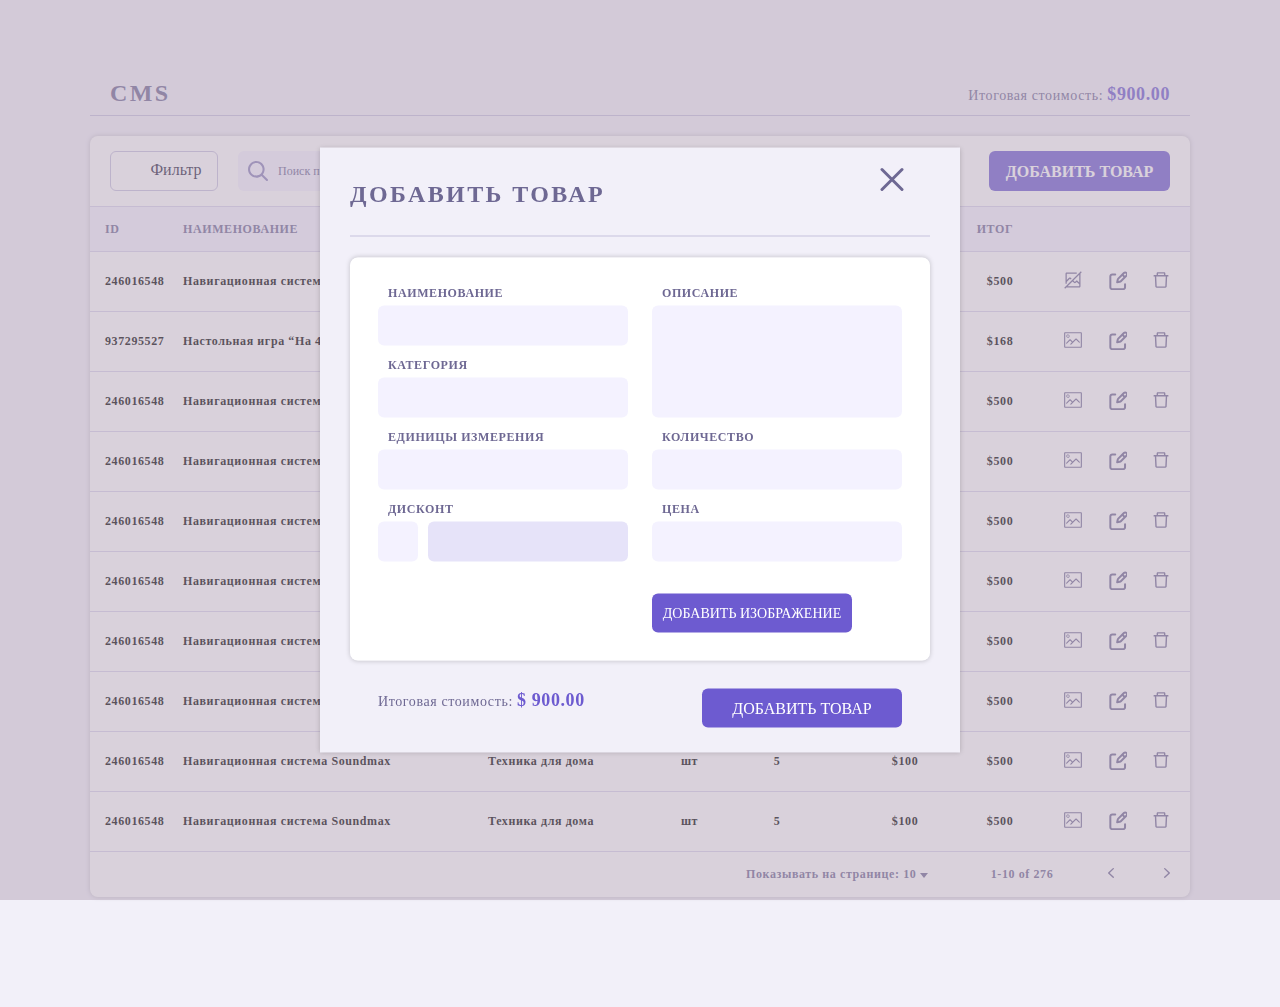
==== commit c6f6da60: "crm2" ====
--- a/index.html
+++ b/index.html
@@ -12,42 +12,6 @@
     <!-- <link rel="import" href="modal.html"> -->
 </head>
 <body>
-    <div class="modal__container">
-        <section class="modal overlay">
-            <button class="modal__btn_close"> 
-                <svg class="modal__close_svg" width="24" height="24" viewBox="0 0 24 24" fill="none" xmlns="http://www.w3.org/2000/svg">
-                    <path class="modal__svg_path" d="M2 2L22 22" stroke="#6E6893" stroke-width="3" stroke-linecap="round"/>
-                    <path class="modal__svg_path" d="M2 22L22 2" stroke="#6E6893" stroke-width="3" stroke-linecap="round"/>
-                </svg>
-            </button>
-            <h1 class="modal__title">Добавить товар</h1>
-            <hr class="modal__hr">
-            <fieldset class="modal__fieldset">
-                <form class="modal__form" action="https://jsonplaceholder.typicode.com/posts" method="post" id="modal__form">
-                    <label class="modal__label modal__label_name" for="name">Наименование</label>
-                    <input class="modal__input modal__input_name" type="text" name="name" id="name" required>
-                    <label class="modal__label modal__label_category" for="category">Категория</label>
-                    <input class="modal__input modal__input_category" type="text" name="category" id="category" required>
-                    <label class="modal__label modal__label_units" for="units">Единицы измерения</label>
-                    <input class="modal__input modal__input_units" type="text" name="units" id="units" required>
-                    <label class="modal__label modal__label_discount" for="discount">Дисконт</label>
-                    <input class="modal__input modal__checkbox modal__input_checkbox" type="checkbox" name="discount-checkbox" value="yes">
-                    <input class="modal__input modal__input_discount" type="text" name="discount" id="discount">
-                    <label class="modal__label modal__label_description" for="description">Описание</label>
-                    <textarea class="modal__input modal__textarea modal__textarea_description" name="description" id="description" cols="30" rows="10" required></textarea>
-                    <label class="modal__label modal__label_amount" for="amount">Количество</label>
-                    <input class="modal__input modal__input_number modal__input_amount" type="number" name="amount" id="amount" required>
-                    <label class="modal__label modal__label_price" for="price">Цена</label>
-                    <input class="modal__input modal__input_number modal__input_price" type="number" name="price" id="price" required>
-                    <button type="file" class="modal__btn modal__btn_img">Добавить изображение</button>
-                </form>
-            </fieldset>
-            <div class="add__container">
-                <p class="add__p">Итоговая стоимость: <span class="add__p_span">$&nbsp;900.00</span></p>
-                <button form="modal__form" type="submit" class="modal__btn add__btn">Добавить товар</button>
-            </div>
-        </section>
-    </div>
     <div class="table__container">
     <header class="header">
         <h1 class="header__title">CMS</h1>
@@ -509,5 +473,43 @@
         </footer>
     </div>
     </div>
+    <div class="overlay">
+        <div class="modal__container">
+            <section class="modal">
+                <button class="modal__btn_close"> 
+                    <svg class="modal__close_svg" width="24" height="24" viewBox="0 0 24 24" fill="none" xmlns="http://www.w3.org/2000/svg">
+                        <path class="modal__svg_path" d="M2 2L22 22" stroke="#6E6893" stroke-width="3" stroke-linecap="round"/>
+                        <path class="modal__svg_path" d="M2 22L22 2" stroke="#6E6893" stroke-width="3" stroke-linecap="round"/>
+                    </svg>
+                </button>
+                <h1 class="modal__title">Добавить товар</h1>
+                <hr class="modal__hr">
+                <fieldset class="modal__fieldset">
+                    <form class="modal__form" action="https://jsonplaceholder.typicode.com/posts" method="post" id="modal__form">
+                        <label class="modal__label modal__label_name" for="name">Наименование</label>
+                        <input class="modal__input modal__input_name" type="text" name="name" id="name" required>
+                        <label class="modal__label modal__label_category" for="category">Категория</label>
+                        <input class="modal__input modal__input_category" type="text" name="category" id="category" required>
+                        <label class="modal__label modal__label_units" for="units">Единицы измерения</label>
+                        <input class="modal__input modal__input_units" type="text" name="units" id="units" required>
+                        <label class="modal__label modal__label_discount" for="discount">Дисконт</label>
+                        <input class="modal__input modal__checkbox modal__input_checkbox" type="checkbox" name="discount-checkbox" value="yes">
+                        <input class="modal__input modal__input_discount" type="text" name="discount" id="discount">
+                        <label class="modal__label modal__label_description" for="description">Описание</label>
+                        <textarea class="modal__input modal__textarea modal__textarea_description" name="description" id="description" cols="30" rows="10" required></textarea>
+                        <label class="modal__label modal__label_amount" for="amount">Количество</label>
+                        <input class="modal__input modal__input_number modal__input_amount" type="number" name="amount" id="amount" required>
+                        <label class="modal__label modal__label_price" for="price">Цена</label>
+                        <input class="modal__input modal__input_number modal__input_price" type="number" name="price" id="price" required>
+                        <button type="file" class="modal__btn modal__btn_img">Добавить изображение</button>
+                    </form>
+                </fieldset>
+                <div class="add__container">
+                    <p class="add__p">Итоговая стоимость: <span class="add__p_span">$&nbsp;900.00</span></p>
+                    <button form="modal__form" type="submit" class="modal__btn add__btn">Добавить товар</button>
+                </div>
+            </section>
+        </div>
+    </div>
 </body>
 </html>--- a/css/modal.css
+++ b/css/modal.css
@@ -8,12 +8,19 @@
     top: 50%;
     transform: translate(-50%, -50%);
     background: #F2F0F9;
+    opacity: 11;
 }
 
 .overlay {
-    background: transparent;
+    max-width: 100%;
+    background-color: rgba(179, 163, 183, 0.5);
     opacity: 10;
     margin: 0 auto;
+    top: 0;
+    right: 0;
+    bottom: 0;
+    left: 0;
+    position: fixed;
 }
 
 .modal {
@@ -195,8 +202,7 @@
     text-transform: uppercase;
     font-size: 16px;
     line-height: 19px;
-    max-width: 200px;
-    flex-shrink: 0;
+    width: 200px;
     height: 39px;
 }
 
@@ -221,7 +227,6 @@
 
 .add__container {
     display: flex;
-    gap: 90px;
     justify-content: space-between;
     padding: 28px 28px 25px 28px;
     max-width: 580px;
@@ -231,7 +236,7 @@
     font-weight: 500;
     font-size: 14px;
     line-height: 17px;
-    max-width: 234px;
+    width: 250px;
     color: #6E6893;
 }
 
